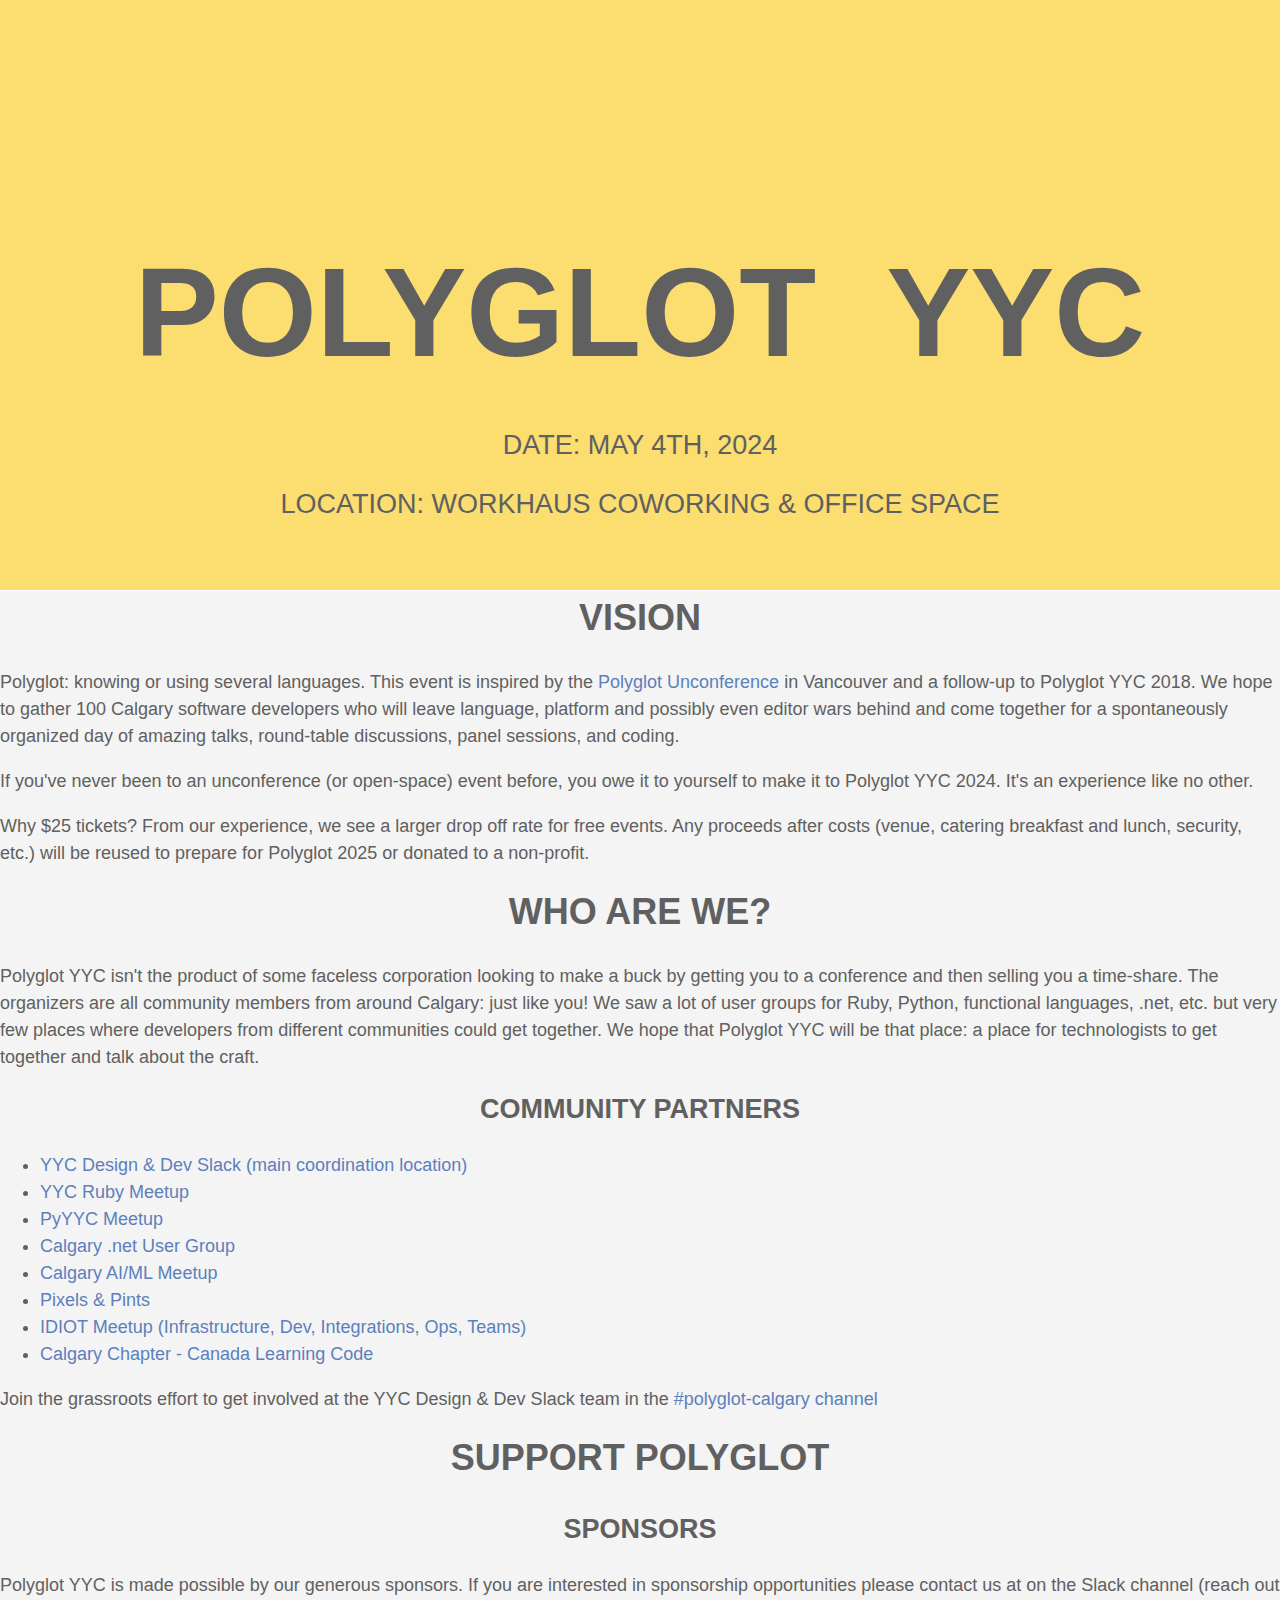
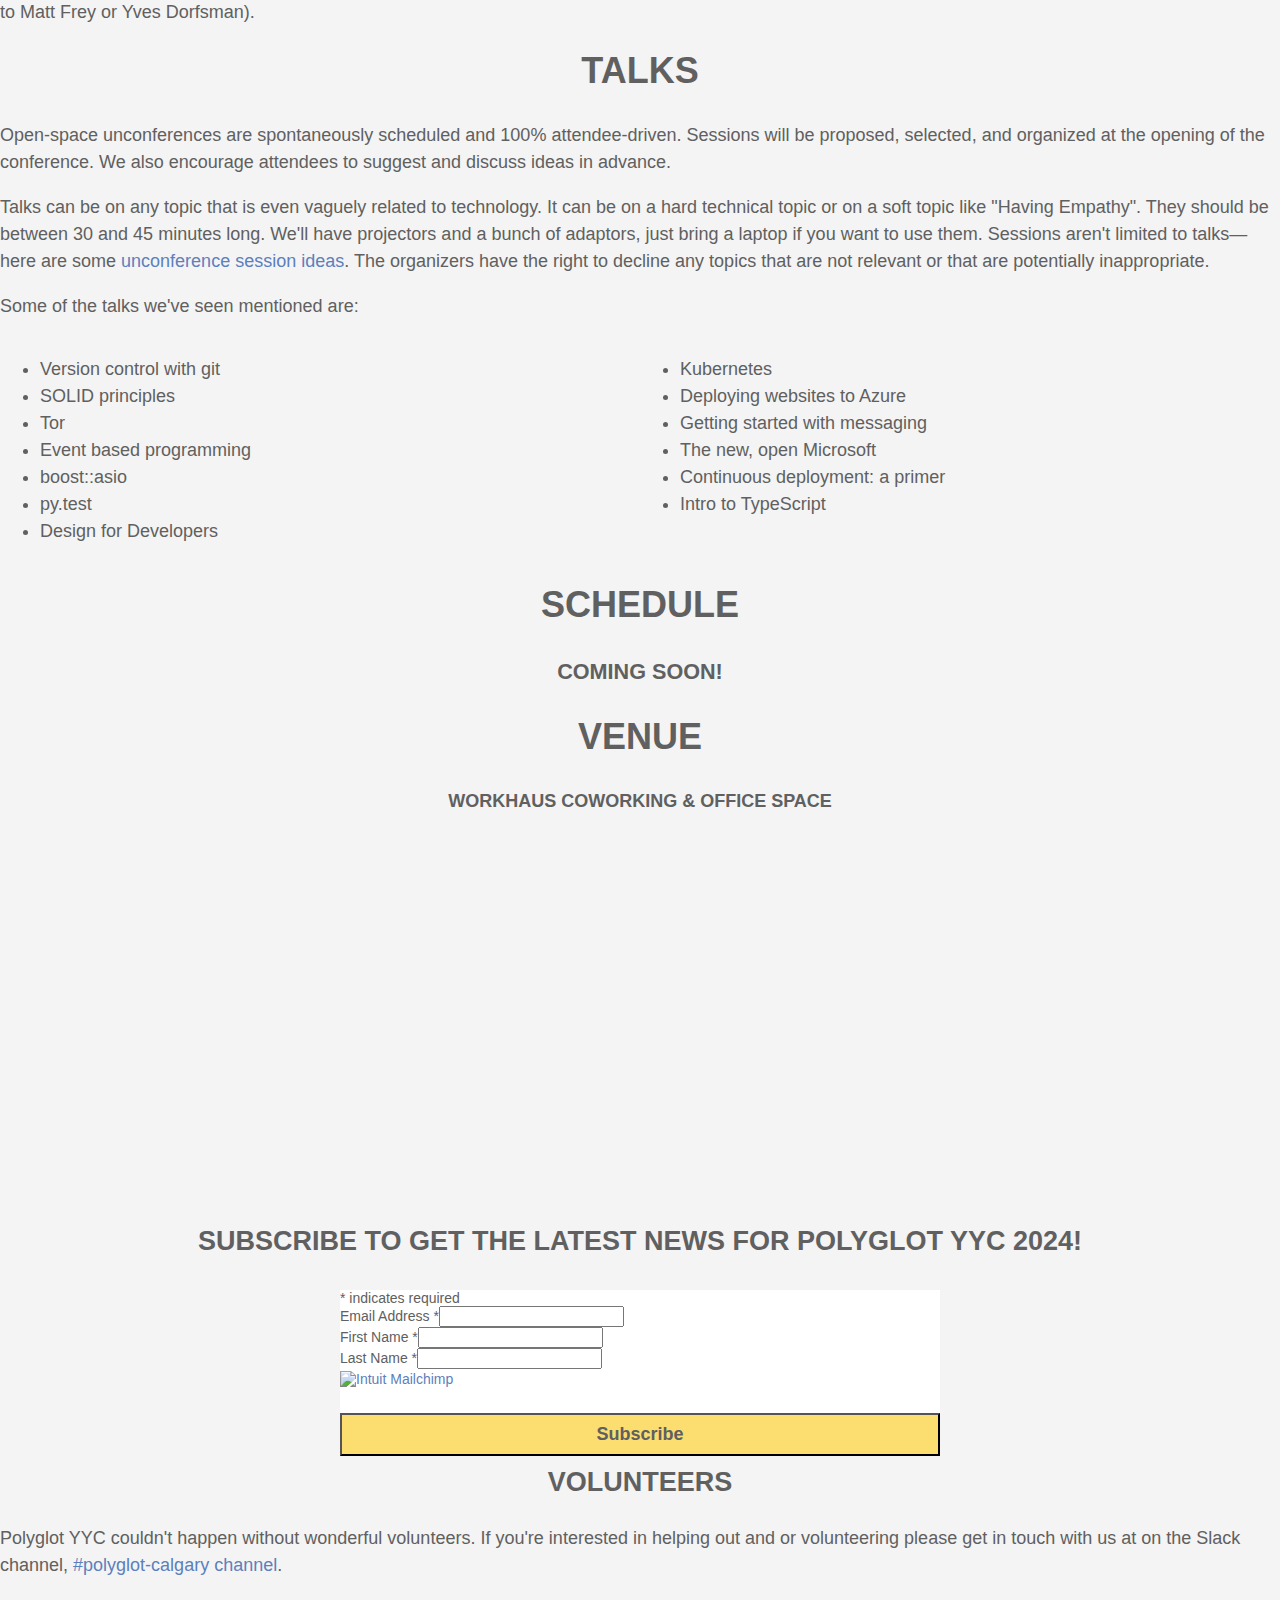
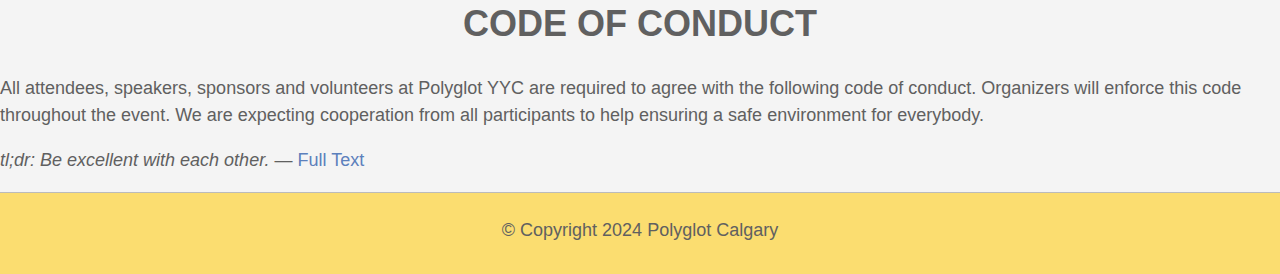
==== index.html @ 3625c944 "Update ticket price" ====
<!doctype html>
<html lang="en" ng-app="Polyglot">
  <head>
    <meta charset="UTF-8" />
    <meta name="viewport" content="width=1000" />
    <title>POLYGLOT YYC 2024</title>

    <script src="//use.typekit.net/xbk7uap.js"></script>
    <script>
      try {
        Typekit.load();
      } catch (e) {}
    </script>
    <link rel="stylesheet" href="/assets/css/main.css" type="text/css" />
    <link
      rel="stylesheet"
      href="//api.mapbox.com/mapbox-gl-js/v0.44.1/mapbox-gl.css"
    />
    <link
      href="//cdn-images.mailchimp.com/embedcode/classic-061523.css"
      rel="stylesheet"
      type="text/css"
    />
    <style type="text/css">
      #mc_embed_shell {
        width: 100%;
        display: flex;
        padding: 1rem 0;
        justify-content: center;
      }

      #mc_embed_signup {
        background: #fff;
        clear: left;
        font:
          14px Helvetica,
          Arial,
          sans-serif;
        width: 600px;
      }

      #mc_embed_signup .foot {
        grid-template-columns: 1fr 3fr !important;
      }

      #mc-embedded-subscribe {
        color: #606060 !important;
        background-color: #fbdd70 !important;
        font-weight: bold !important;
        font-size: 3rem !important;
        width: 100% !important;
        height: auto !important;
        padding: 1.5rem 0 !important;
      }
      #mc-embedded-subscribe:hover {
        background-color: #caab3c !important;
      }
      /* Add your own Mailchimp form style overrides in your site stylesheet or in this style block.
         We recommend moving this block and the preceding CSS link to the HEAD of your HTML file. */
    </style>
  </head>
  <body>
    <header>
      <div class="mountains"></div>
      <pg-wheat></pg-wheat>
      <h1>Polyglot &nbsp;YYC</h1>
      <h2>Date: May 4th, 2024</h2>
      <h2>Location: Workhaus Coworking & Office Space</h2>
      <!-- <pg-tickets></pg-tickets> -->
    </header>

    <pg-section>
      <h1>Vision</h1>
      <p>
        Polyglot: knowing or using several languages. This event is inspired by
        the
        <a href="https://www.polyglotconf.com/" target="_blank"
          >Polyglot Unconference</a
        >
        in Vancouver and a follow-up to Polyglot YYC 2018. We hope to gather 100
        Calgary software developers who will leave language, platform and
        possibly even editor wars behind and come together for a spontaneously
        organized day of amazing talks, round-table discussions, panel sessions,
        and coding.
      </p>

      <p>
        If you've never been to an unconference (or open-space) event before,
        you owe it to yourself to make it to Polyglot YYC 2024. It's an
        experience like no other.
      </p>

      <p>
        Why $25 tickets? From our experience, we see a larger drop off rate for
        free events. Any proceeds after costs (venue, catering breakfast and
        lunch, security, etc.) will be reused to prepare for Polyglot 2025 or
        donated to a non-profit.
      </p>
    </pg-section>

    <pg-section>
      <h1>Who are we?</h1>
      <p>
        Polyglot YYC isn't the product of some faceless corporation looking to
        make a buck by getting you to a conference and then selling you a
        time-share. The organizers are all community members from around
        Calgary: just like you! We saw a lot of user groups for Ruby, Python,
        functional languages, .net, etc. but very few places where developers
        from different communities could get together. We hope that Polyglot YYC
        will be that place: a place for technologists to get together and talk
        about the craft.
      </p>

      <h2>Community Partners</h2>
      <ul>
        <li>
          <a
            href="https://communityinviter.com/apps/yycdesign/yyc-design-and-development"
            target="_blank"
            >YYC Design &amp; Dev Slack (main coordination location)</a
          >
        </li>
        <li>
          <a href="https://www.meetup.com/YYC-Rb/" target="_blank"
            >YYC Ruby Meetup</a
          >
        </li>
        <li>
          <a href="https://www.meetup.com/py-yyc/" target="_blank"
            >PyYYC Meetup</a
          >
        </li>
        <li>
          <a
            href="https://www.meetup.com/Calgary-net-User-Group"
            target="_blank"
            >Calgary .net User Group</a
          >
        </li>
        <li>
          <a
            href="https://www.meetup.com/meetup-group-wmHrkGoA/"
            target="_blank"
            >Calgary AI/ML Meetup</a
          >
        </li>
        <li>
          <a href="https://www.meetup.com/pxandpints/" target="_blank"
            >Pixels &amp; Pints</a
          >
        </li>
        <li>
          <a
            href="https://www.meetup.com/IDIOT-Meetup-Infrastructure-Dev-Integrations-Ops-Teams/"
            target="_blank"
            >IDIOT Meetup (Infrastructure, Dev, Integrations, Ops, Teams)</a
          >
        </li>
        <li>
          <a
            href="https://www.canadalearningcode.ca/chapters/calgary/"
            target="_blank"
            >Calgary Chapter - Canada Learning Code</a
          >
        </li>
      </ul>

      <p>
        Join the grassroots effort to get involved at the YYC Design &amp; Dev
        Slack team in the
        <a
          href="https://communityinviter.com/apps/yycdesign/yyc-design-and-development"
          target="_blank"
          >#polyglot-calgary channel</a
        >
      </p>
    </pg-section>

    <pg-section id="support">
      <h1>Support Polyglot</h1>
      <h2>Sponsors</h2>
      <p>
        Polyglot YYC is made possible by our generous sponsors. If you are
        interested in sponsorship opportunities please contact us at on the
        Slack channel (reach out to Matt Frey or Yves Dorfsman).
      </p>
    </pg-section>

    <pg-section class="talks-section">
      <h1>Talks</h1>
      <p>
        Open-space unconferences are spontaneously scheduled and 100%
        attendee-driven. Sessions will be proposed, selected, and organized at
        the opening of the conference. We also encourage attendees to suggest
        and discuss ideas in advance.
      </p>

      <p>
        Talks can be on any topic that is even vaguely related to technology. It
        can be on a hard technical topic or on a soft topic like "Having
        Empathy". They should be between 30 and 45 minutes long. We'll have
        projectors and a bunch of adaptors, just bring a laptop if you want to
        use them. Sessions aren't limited to talks&mdash;here are some
        <a
          href="http://www.environmentalevaluators.net/ideas-for-designing-and-leading-sessions"
          target="_blank"
          >unconference session ideas</a
        >. The organizers have the right to decline any topics that are not
        relevant or that are potentially inappropriate.
      </p>

      <p>Some of the talks we've seen mentioned are:</p>
      <div class="topic-list">
        <div>
          <ul>
            <li>Version control with git</li>
            <li>SOLID principles</li>
            <li>Tor</li>
            <li>Event based programming</li>
            <li>boost::asio</li>
            <li>py.test</li>
            <li>Design for Developers</li>
          </ul>
        </div>
        <div>
          <ul>
            <li>Kubernetes</li>
            <li>Deploying websites to Azure</li>
            <li>Getting started with messaging</li>
            <li>The new, open Microsoft</li>
            <li>Continuous deployment: a primer</li>
            <li>Intro to TypeScript</li>
          </ul>
        </div>
      </div>
    </pg-section>
    <pg-section class="schedule-section">
      <h1>Schedule</h1>

      <h3>Coming Soon!</h3>
    </pg-section>

    <pg-section class="location-section">
      <h1>Venue</h1>
      <h4>Workhaus Coworking & Office Space</h4>
    </pg-section>

    <div
      id="map"
      style="display: block; position: relative; height: 400px"
    ></div>

    <pg-section>
      <h2 id="newsletter-subscribe" style="width: 100%">
        Subscribe to get the latest news for Polyglot YYC 2024!
      </h2>
      <div id="mc_embed_shell">
        <div id="mc_embed_signup">
          <form
            action="https://polyglotyyc.us21.list-manage.com/subscribe/post?u=162cf2166a8054e3c7e55e82e&amp;id=e5e01498da&amp;f_id=00a3e7e6f0"
            method="post"
            id="mc-embedded-subscribe-form"
            name="mc-embedded-subscribe-form"
            class="validate"
            target="_blank"
          >
            <div id="mc_embed_signup_scroll">
              <div class="indicates-required">
                <span class="asterisk">*</span> indicates required
              </div>
              <div class="mc-field-group">
                <label for="mce-EMAIL"
                  >Email Address <span class="asterisk">*</span></label
                ><input
                  type="email"
                  name="EMAIL"
                  class="required email"
                  id="mce-EMAIL"
                  required=""
                  value=""
                />
              </div>
              <div class="mc-field-group">
                <label for="mce-FNAME"
                  >First Name <span class="asterisk">*</span></label
                ><input
                  type="text"
                  name="FNAME"
                  class="required text"
                  id="mce-FNAME"
                  value=""
                  required=""
                />
              </div>
              <div class="mc-field-group">
                <label for="mce-LNAME"
                  >Last Name <span class="asterisk">*</span></label
                ><input
                  type="text"
                  name="LNAME"
                  class="required text"
                  id="mce-LNAME"
                  value=""
                  required=""
                />
              </div>
              <div id="mce-responses" class="clear foot">
                <div
                  class="response"
                  id="mce-error-response"
                  style="display: none"
                ></div>
                <div
                  class="response"
                  id="mce-success-response"
                  style="display: none"
                ></div>
              </div>
              <div aria-hidden="true" style="position: absolute; left: -5000px">
                /* real people should not fill this in and expect good things -
                do not remove this or risk form bot signups */
                <input
                  type="text"
                  name="b_162cf2166a8054e3c7e55e82e_e5e01498da"
                  tabindex="-1"
                  value=""
                />
              </div>
              <div class="optionalParent">
                <div class="clear foot">
                  <p style="margin: 0px auto">
                    <a
                      href="http://eepurl.com/iDTJB-"
                      title="Mailchimp - email marketing made easy and fun"
                      ><span
                        style="
                          display: inline-block;
                          background-color: transparent;
                          border-radius: 4px;
                        "
                        ><img
                          class="refferal_badge"
                          src="https://digitalasset.intuit.com/render/content/dam/intuit/mc-fe/en_us/images/intuit-mc-rewards-text-dark.svg"
                          alt="Intuit Mailchimp"
                          style="
                            width: 220px;
                            height: 40px;
                            display: flex;
                            padding: 2px 0px;
                            justify-content: center;
                            align-items: center;
                          " /></span
                    ></a>
                  </p>
                  <input
                    type="submit"
                    name="subscribe"
                    id="mc-embedded-subscribe"
                    class="button"
                    value="Subscribe"
                  />
                </div>
              </div>
            </div>
          </form>
        </div>
      </div>
    </pg-section>

    <pg-section>
      <h2>Volunteers</h2>
      <p>
        Polyglot YYC couldn't happen without wonderful volunteers. If you're
        interested in helping out and or volunteering please get in touch with
        us at on the Slack channel,
        <a
          href="https://communityinviter.com/apps/yycdesign/yyc-design-and-development"
          target="_blank"
          >#polyglot-calgary channel</a
        >.
      </p>
    </pg-section>

    <pg-section>
      <h1>Code of Conduct</h1>
      <p>
        All attendees, speakers, sponsors and volunteers at Polyglot YYC are
        required to agree with the following code of conduct. Organizers will
        enforce this code throughout the event. We are expecting cooperation
        from all participants to help ensuring a safe environment for everybody.
      </p>
      <p>
        <i>tl;dr: Be excellent with each other.</i> &mdash;
        <a href="http://confcodeofconduct.com" target="_blank">Full Text</a>
      </p>
    </pg-section>

    <footer>&copy; Copyright 2024 Polyglot Calgary</footer>

    <script src="//ajax.googleapis.com/ajax/libs/jquery/1.8.3/jquery.min.js"></script>
    <script src="//api.mapbox.com/mapbox-gl-js/v0.44.1/mapbox-gl.js"></script>
    <script src="/assets/js/vendor.js"></script>
    <script src="/assets/js/main.js"></script>

    <script>
      mapboxgl.accessToken =
        "pk.eyJ1IjoidGltdXJ1c2tpIiwiYSI6ImNqZjY2MnFjeTAwZWs0MG1xd3lmNmZhOW4ifQ.egns5b4wOz3ZF90gjJ--3A";
      var map = new mapboxgl.Map({
        container: "map",
        scrollZoom: false,
        style: "mapbox://styles/mapbox/dark-v9",
        center: [-114.0737375, 51.0475051],
        zoom: 15,
      });
      var marker = new mapboxgl.Marker()
        .setLngLat([-114.0737375, 51.0475051])
        .addTo(map);
    </script>

    <script>
      (function (i, s, o, g, r, a, m) {
        i["GoogleAnalyticsObject"] = r;
        (i[r] =
          i[r] ||
          function () {
            (i[r].q = i[r].q || []).push(arguments);
          }),
          (i[r].l = 1 * new Date());
        (a = s.createElement(o)), (m = s.getElementsByTagName(o)[0]);
        a.async = 1;
        a.src = g;
        m.parentNode.insertBefore(a, m);
      })(
        window,
        document,
        "script",
        "//www.google-analytics.com/analytics.js",
        "ga",
      );

      ga("create", "UA-3057196-9", "auto");
      ga("send", "pageview");
    </script>

    <script
      type="text/javascript"
      src="//s3.amazonaws.com/downloads.mailchimp.com/js/mc-validate.js"
    ></script>
    <script type="text/javascript">
      (function ($) {
        window.fnames = new Array();
        window.ftypes = new Array();
        fnames[0] = "EMAIL";
        ftypes[0] = "email";
        fnames[1] = "FNAME";
        ftypes[1] = "text";
        fnames[2] = "LNAME";
        ftypes[2] = "text";
        fnames[3] = "ADDRESS";
        ftypes[3] = "address";
        fnames[4] = "PHONE";
        ftypes[4] = "phone";
        fnames[5] = "BIRTHDAY";
        ftypes[5] = "birthday";
      })(jQuery);
      var $mcj = jQuery.noConflict(true);
    </script>
  </body>
</html>
---- assets/css/main.css ----
/* /////////////////////////////////////////////////////

See WINTR Stylus Boilerplate Repo

https://github.com/WINTR/stylus-boilerplate

///////////////////////////////////////////////////// */
html {
  font-size: 6px;
}
body {
  margin: 0px;
  color: #606060;
  font-size: 18px;
  font-family: "sofia-pro", sans-serif;
  font-weight: 200;
  background-color: #f4f4f4;
  line-height: 1.5;
}
h1,
h2,
h3,
h4,
h5,
p {
  margin-top: 0px;
}
h1,
h2,
h3,
h4,
h5 {
  font-size: 2em;
  text-align: center;
  text-transform: uppercase;
}
h2 {
  font-size: 1.5em;
}
h3 {
  font-size: 1.2em;
}
h4 {
  font-size: 1em;
}
h5 {
  font-weight: normal;
  font-size: 1em;
}
.center {
  text-align: center;
}
a {
  color: #5c80bc;
  font-weight: 400;
  text-decoration: none;
}
a:hover {
  text-decoration: underline;
}
a.button {
  display: inline-block;
  padding: 1rem 4rem;
  color: #ffffff;
  text-decoration: none;
  font-weight: 500;
  text-transform: uppercase;
  border: solid 2px #606060;
  border-radius: 5px;
  background-color: #606060;
}
a.button:hover {
  background-color: rgba(0, 0, 0, 0.2);
  color: #ffffff;
  border-color: #606060;
}
header {
  text-align: center;
  border-bottom: solid 1px #fff;
  background-color: #fbdd70;
  position: relative;
  padding: 8rem;
}
header h1,
header h2 {
  position: relative;
  margin: 0px;
}
header h1 {
  padding-top: 170px;
  margin-bottom: 3rem;
  font-size: 7em;
  font-weight: 700;
}
header h2 {
  margin-bottom: 3rem;
  font-size: 1.5em;
  font-weight: 300;
}

header .pg-wheat {
  position: absolute;
  bottom: 0px;
  left: 0px;
  right: 0px;
  height: 120px;
  overflow: hidden;
  opacity: 0.95;
}
header .pg-wheat .stock {
  display: inline-block;
  position: relative;
  top: 60px;
  width: 35px;
  height: 168px;
  background-image: url("/images/wheat.png");
  -webkit-background-size: contain;
  background-size: contain;
  background-repeat: no-repeat;
  background-position: center center;
}
header .mountains {
  position: absolute;
  top: 0px;
  bottom: 100px;
  left: 0px;
  right: 0px;
  background-image: url("/images/mountains.png");
  -webkit-background-size: contain;
  background-size: contain;
  background-repeat: no-repeat;
  background-position: center center;
  opacity: 0.7;
}

.text-center {
  position: relative;
  z-index: 10;
  margin: 8rem;
}

.disabled-link {
  pointer-events: none;
  cursor: not-allowed;
}

section {
  padding: 10rem 8rem;
  text-align: justify;
  background-color: #f4f4f4;
}
section.yellow {
  background-color: #fbdd70;
  background-image: -webkit-gradient(
    linear,
    left top,
    left bottom,
    from(rgba(0, 0, 0, 0.1)),
    color-stop(rgba(255, 255, 255, 0.05)),
    color-stop(rgba(255, 255, 255, 0.1)),
    to(rgba(0, 0, 0, 0.05))
  );
  background-image: -webkit-linear-gradient(
    rgba(0, 0, 0, 0.1),
    rgba(255, 255, 255, 0.05),
    rgba(255, 255, 255, 0.1),
    rgba(0, 0, 0, 0.05)
  );
  background-image: linear-gradient(
    rgba(0, 0, 0, 0.1),
    rgba(255, 255, 255, 0.05),
    rgba(255, 255, 255, 0.1),
    rgba(0, 0, 0, 0.05)
  );
}
section .content {
  max-width: 960px;
  margin-left: auto;
  margin-right: auto;
}
.location-section h4,
.location-section h5 {
  margin-bottom: 1rem;
}
.map {
  display: block;
  position: relative;
  height: 400px;
  background-image: url("/images/map.jpg");
  -webkit-background-size: 3008px;
  background-size: 3008px;
  background-repeat: no-repeat;
  background-position: center center;
}

.talks-section .topic-list {
  display: block;
  min-height: 240px;
}
.talks-section .topic-list div:first-child {
  float: left;
  width: 50%;
  min-height: 200px;
}
.talks-section .topic-list div:last-child {
  float: right;
  width: 50%;
  min-height: 200px;
}

.schedule-section table {
  width: 100%;
}

.schedule-section table tr td:first-child {
  width: 20%;
  border-bottom: 1px dashed;
  text-align: center;
}
.schedule-section table tr td:last-child {
  width: 80%;
  border-bottom: 1px dashed;
}

.sponsors {
  text-align: center;
  font-size: 0;
  background-color: #fff;
}

.sponsors a {
  display: inline-block;
  background-repeat: no-repeat;
  background-position: center center;
  -webkit-background-size: contain;
  background-size: contain;
}
.sponsors .gigabyte,
.sponsors .megabyte,
.sponsors .kilobyte,
.sponsors .byte {
  position: relative;
  border-top: solid 1rem transparent;
}
.sponsors .gigabyte:before,
.sponsors .megabyte:before,
.sponsors .kilobyte:before,
.sponsors .byte:before {
  content: "";
  display: block;
  top: -1rem;
  left: 0px;
  right: 0px;
  height: 1rem;
  border-radius: 0.5rem;
  background-color: #f4f4f4;
}
.sponsors .gigabyte:first-child:before,
.sponsors .megabyte:first-child:before,
.sponsors .kilobyte:first-child:before,
.sponsors .byte:first-child:before {
  display: none;
}
.sponsors .gigabyte:empty,
.sponsors .megabyte:empty,
.sponsors .kilobyte:empty,
.sponsors .byte:empty {
  display: none;
}
.sponsors .gigabyte a {
  width: -webkit-calc(30% - 4rem);
  width: calc(30% - 4rem);
  height: 150px;
  margin: 2rem 4rem;
}
.sponsors .megabyte a {
  width: 21%;
  height: 128px;
  margin: 2rem 4rem;
}
.sponsors .kilobyte a {
  width: 16%;
  height: 100px;
  margin: 2rem 4rem;
}
.sponsors .byte a {
  width: 13%;
  height: 92px;
  margin: 1rem;
}
footer {
  padding-top: 4rem;
  padding-bottom: 5rem;
  text-align: center;
  border-top: solid 1px #bbb;
  background-color: #fbdd70;
  background-image: url("/images/grain.png");
  -webkit-background-size: 128px;
  background-size: 128px;
  background-repeat: repeat;
  background-position: center center;
  background-blend-mode: multiply;
}
footer a.twitter {
  display: inline-block;
  height: 32px;
  width: 32px;
  color: transparent;
  background-image: url("/images/twitter.png");
  background-repeat: no-repeat;
  background-position: center center;
  -webkit-background-size: contain;
  background-size: contain;
}
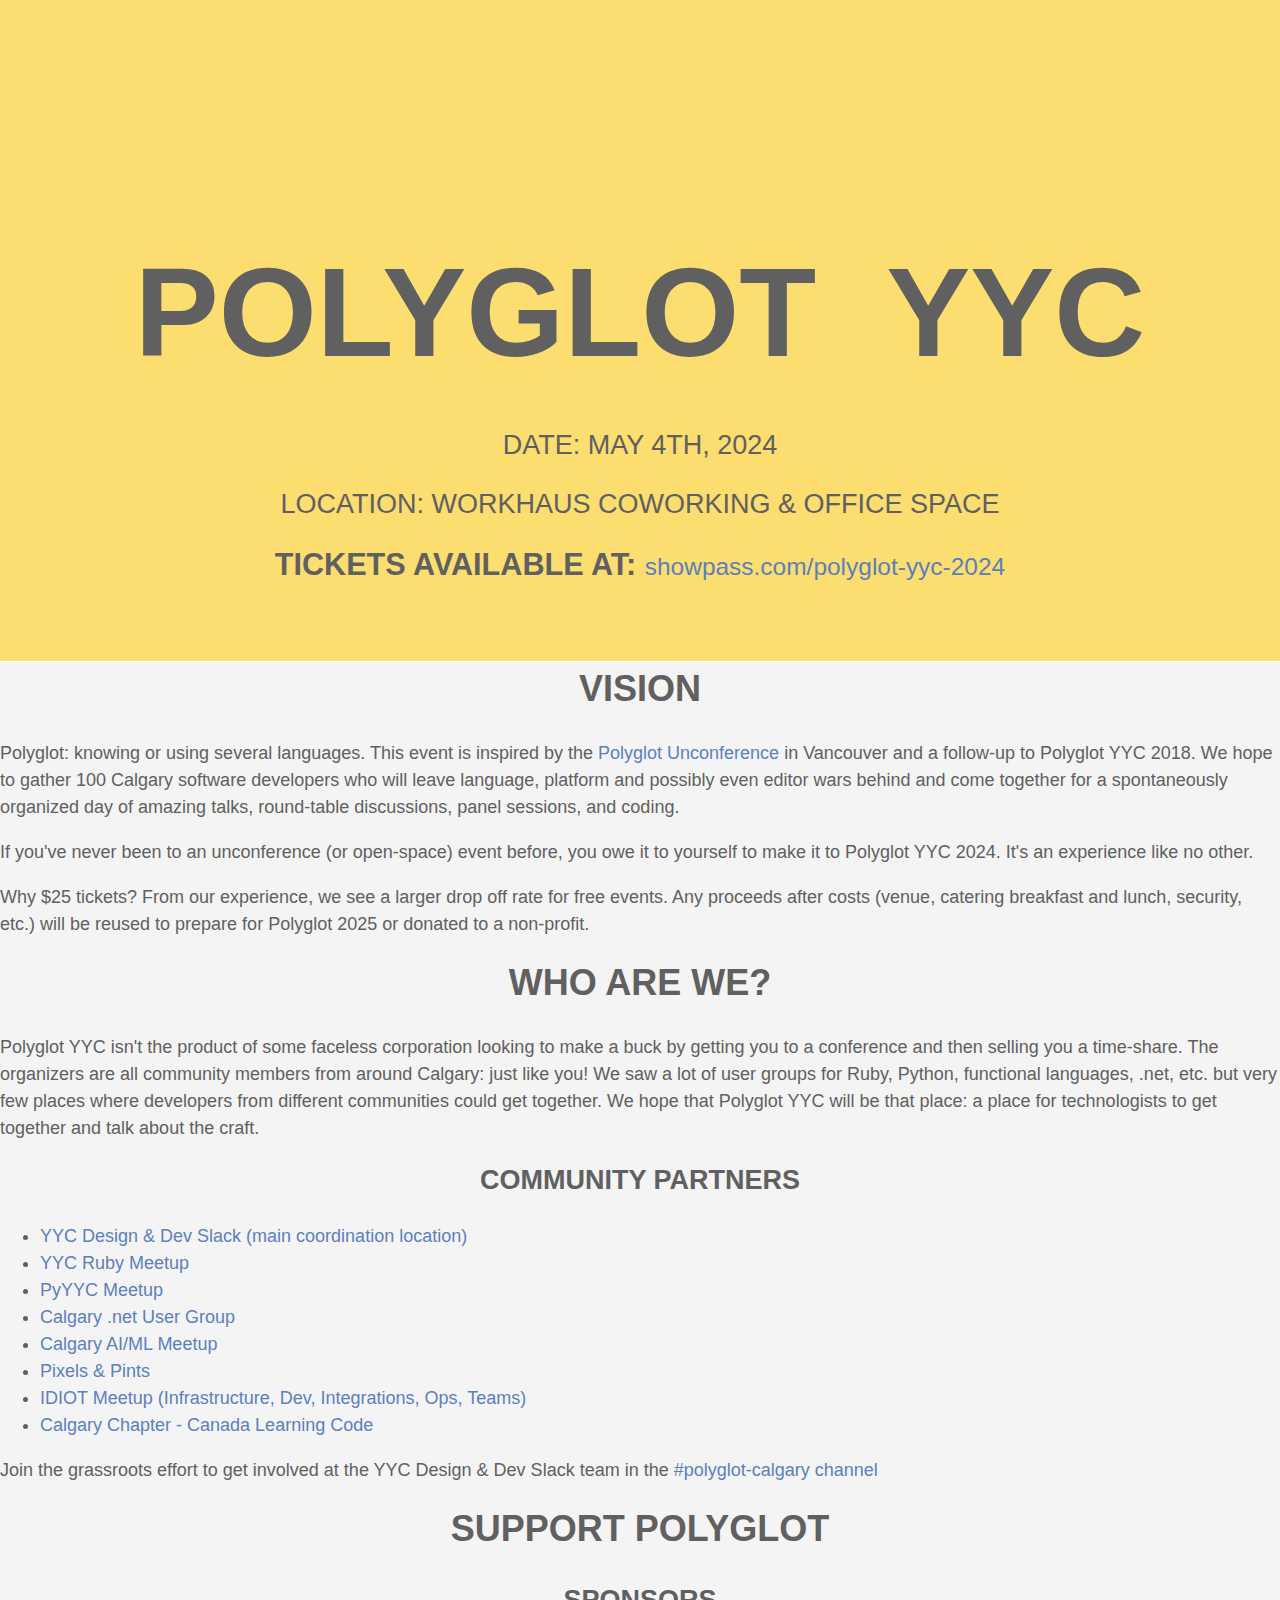
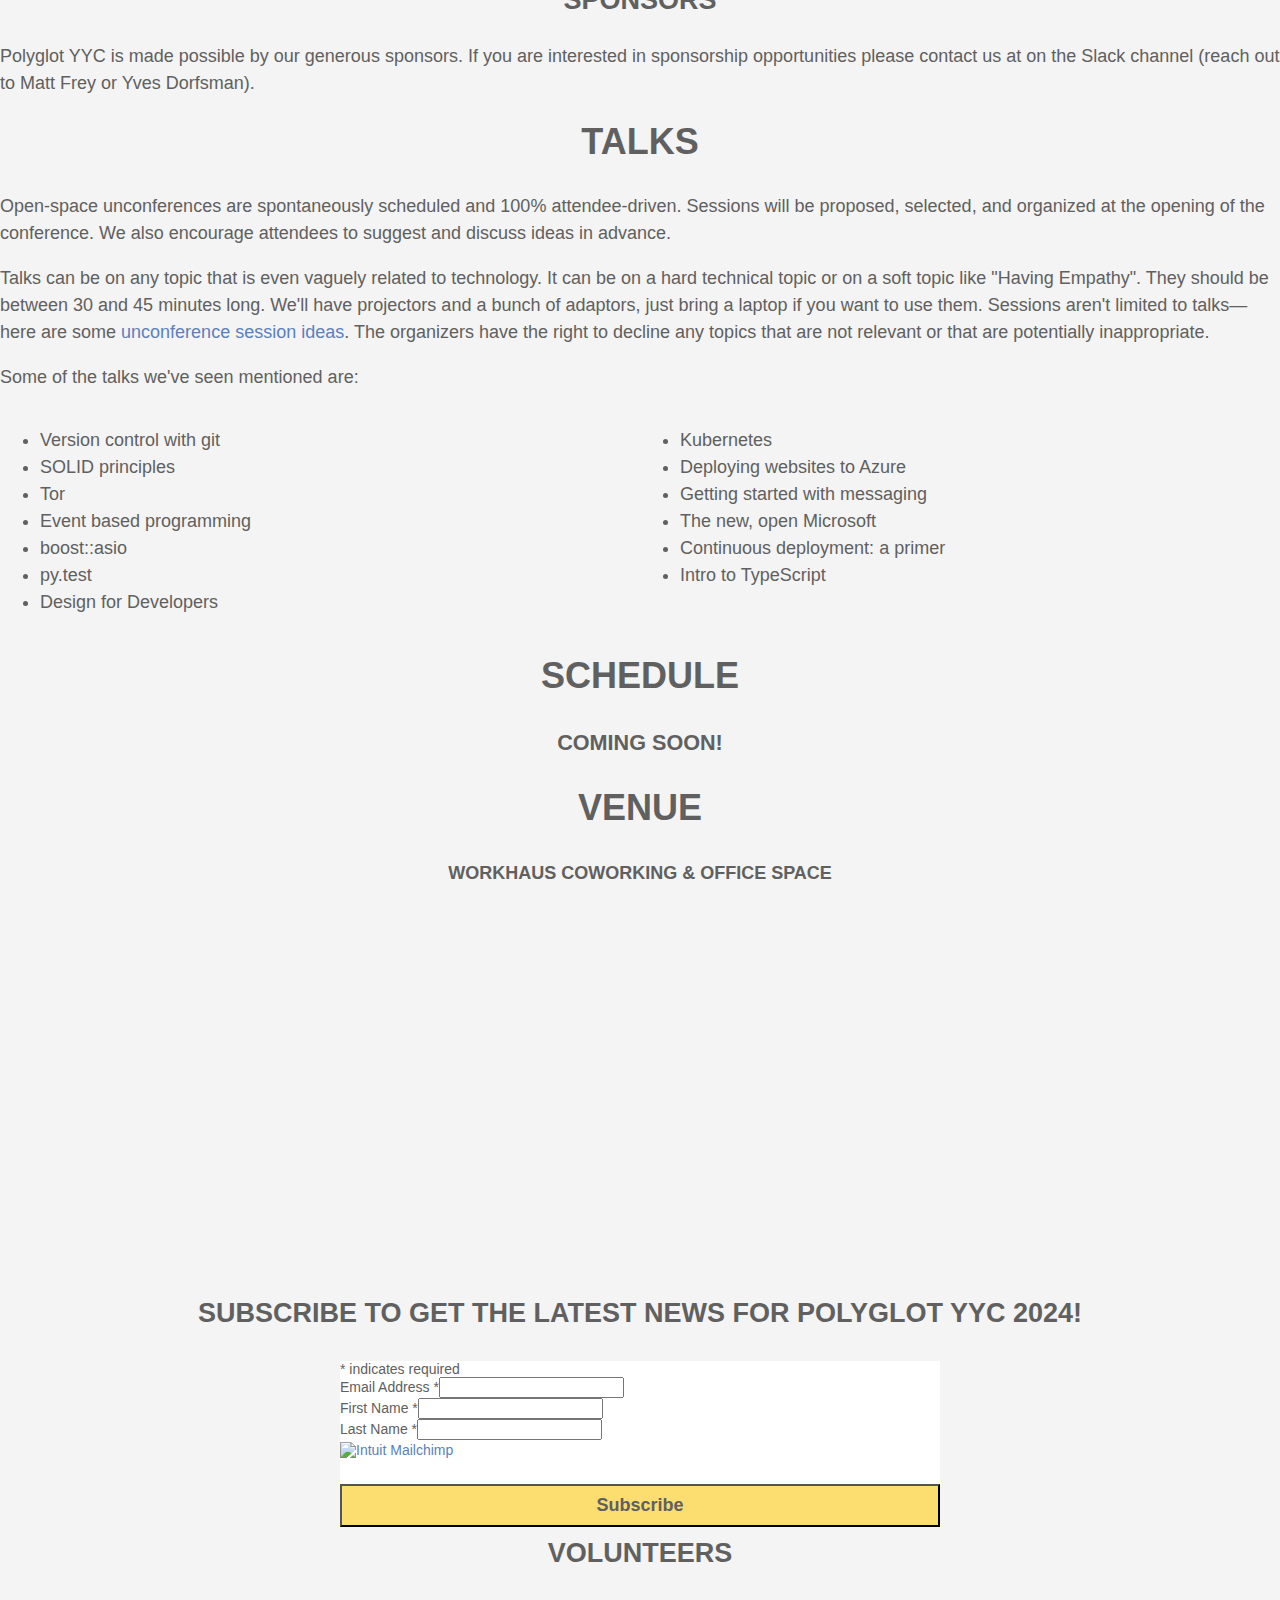
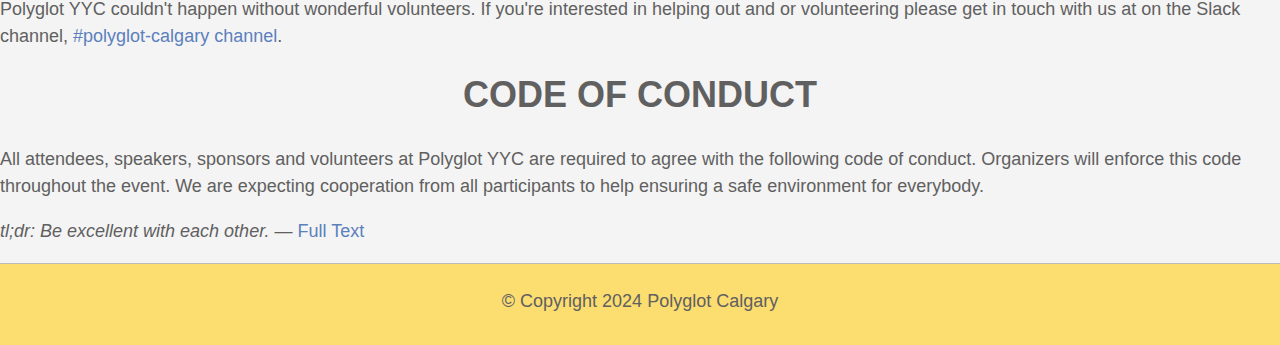
==== commit d9736ebc: "Add link to showpass for 2024" ====
--- a/index.html
+++ b/index.html
@@ -66,6 +66,7 @@
       <h1>Polyglot &nbsp;YYC</h1>
       <h2>Date: May 4th, 2024</h2>
       <h2>Location: Workhaus Coworking & Office Space</h2>
+      <h2 class="showpass">Tickets available at: <a href="https://www.showpass.com/polyglot-yyc-2024/">showpass.com/polyglot-yyc-2024</a></h2>
       <!-- <pg-tickets></pg-tickets> -->
     </header>
 
--- a/assets/css/main.css
+++ b/assets/css/main.css
@@ -96,6 +96,15 @@
   margin-bottom: 3rem;
   font-size: 1.5em;
   font-weight: 300;
+}
+h2.showpass {
+  font-weight: 900;
+  font-size: 1.7em;
+  padding-bottom: 1.2rem;
+}
+h2.showpass a {
+  font-size: 0.8em;
+  text-transform: lowercase;
 }
 
 header .pg-wheat {
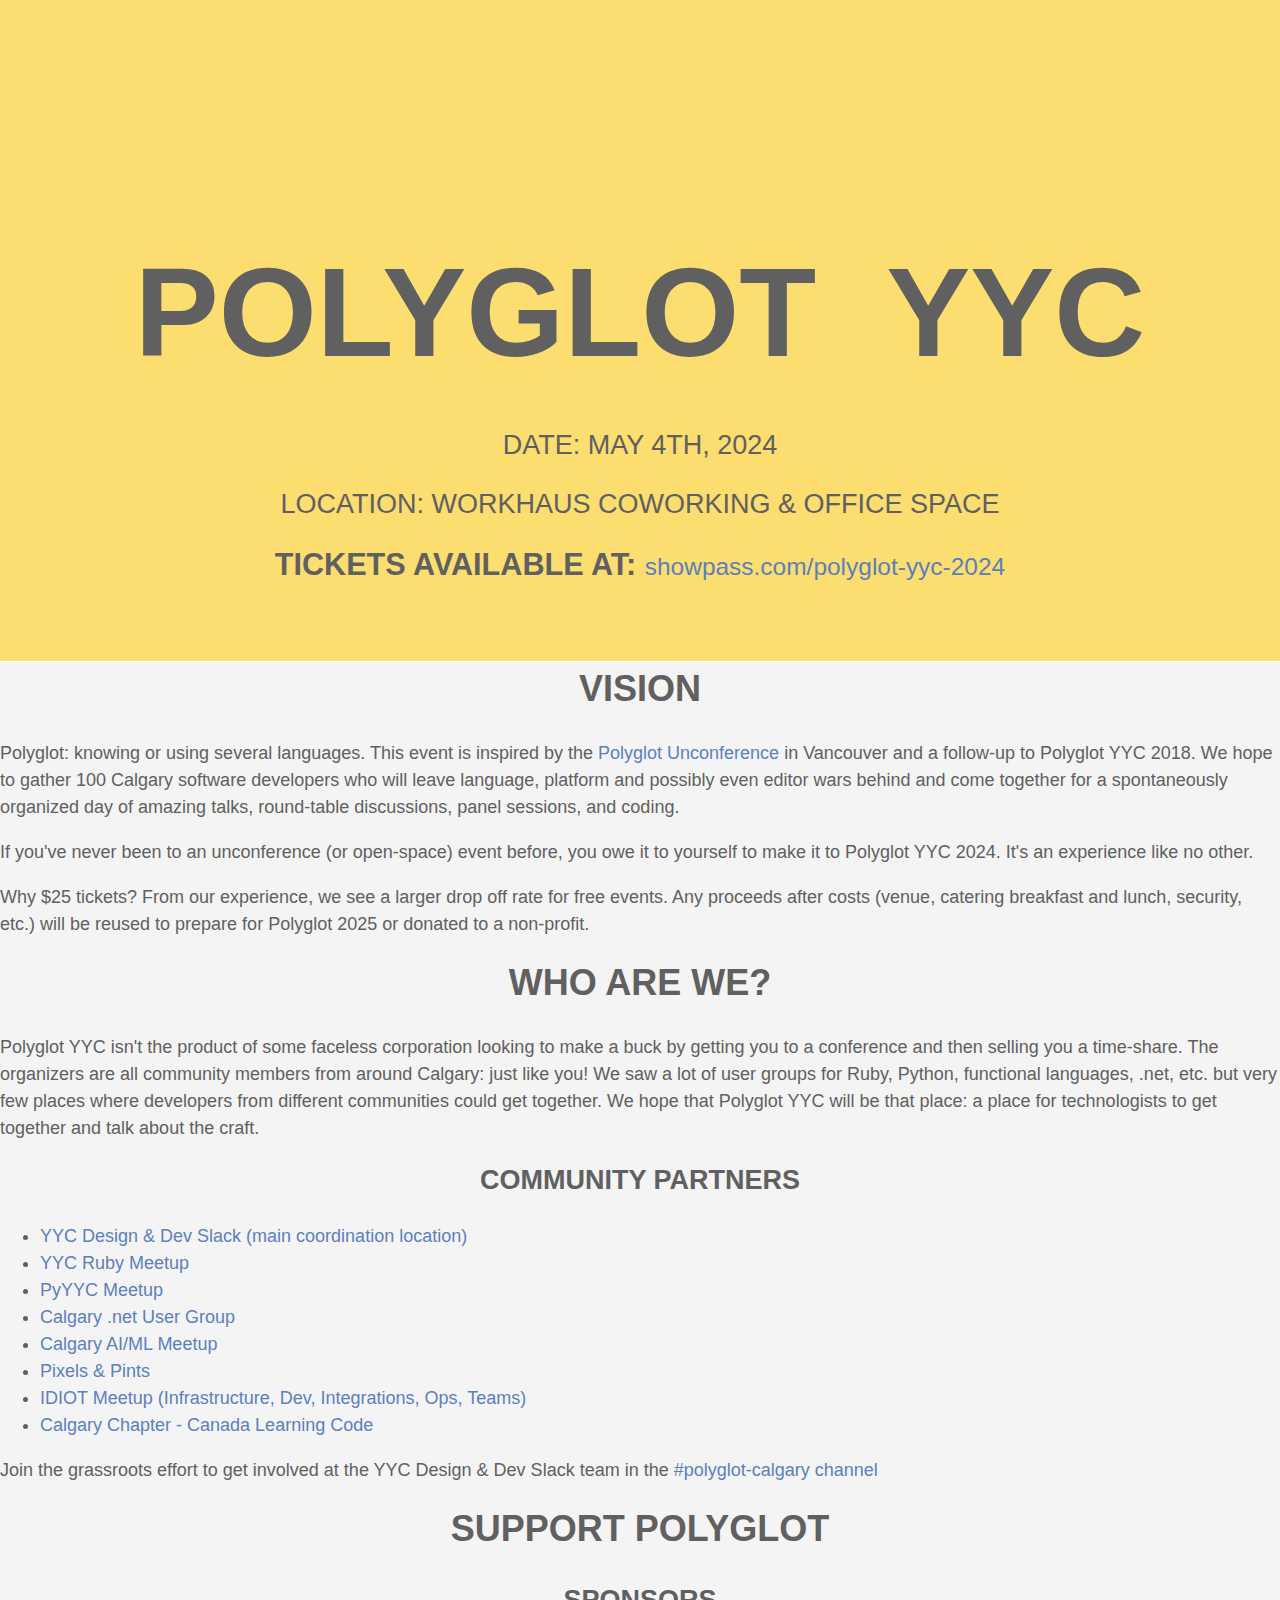
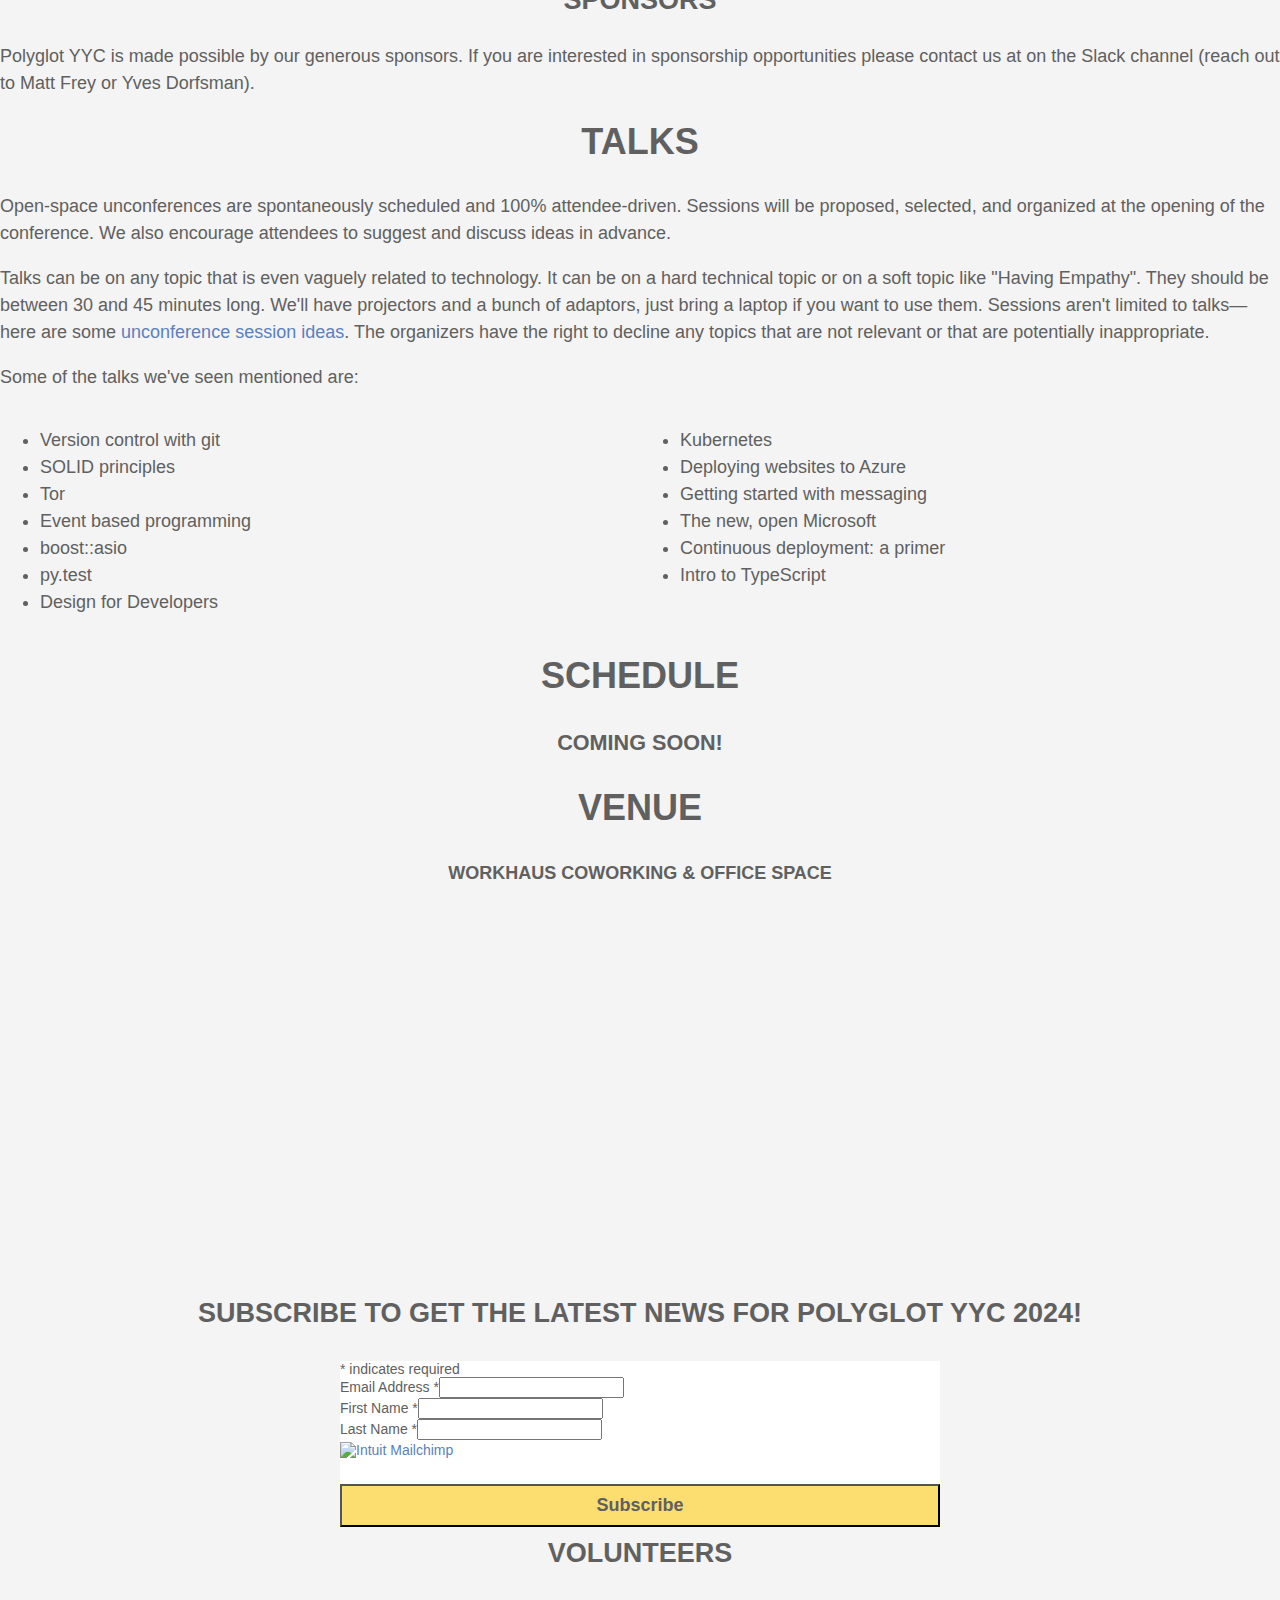
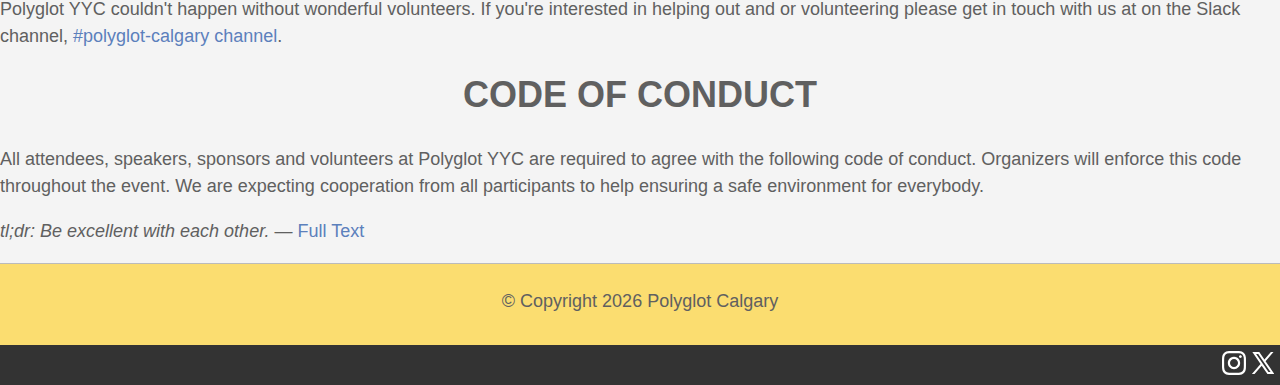
==== commit 38d36771: "add social media links" ====
--- a/index.html
+++ b/index.html
@@ -396,12 +396,47 @@
       </p>
     </pg-section>
 
-    <footer>&copy; Copyright 2024 Polyglot Calgary</footer>
+    <footer>
+      <p>&copy; Copyright <span id="website-date"></span> Polyglot Calgary</p>
+    </footer>
+
+
+    <div class="social-media" style="position:relative; z-index: 100;">
+      <div>
+        <a href="https://instagram.com/polyglotyyc" target="_blank" title="Follow us on Instagram!">
+          <svg 
+            class="instagram"
+            xmlns="http://www.w3.org/2000/svg" width="26" height="26" viewBox="0 0 26 26" fill="#fff">
+            <path 
+              d="M12 2.163c3.204 0 3.584.012 4.85.07 3.252.148 4.771 1.691 4.919 4.919.058 1.265.069 1.645.069 4.849 0 3.205-.012 3.584-.069 4.849-.149 3.225-1.664 4.771-4.919 4.919-1.266.058-1.644.07-4.85.07-3.204 0-3.584-.012-4.849-.07-3.26-.149-4.771-1.699-4.919-4.92-.058-1.265-.07-1.644-.07-4.849 0-3.204.013-3.583.07-4.849.149-3.227 1.664-4.771 4.919-4.919 1.266-.057 1.645-.069 4.849-.069zm0-2.163c-3.259 0-3.667.014-4.947.072-4.358.2-6.78 2.618-6.98 6.98-.059 1.281-.073 1.689-.073 4.948 0 3.259.014 3.668.072 4.948.2 4.358 2.618 6.78 6.98 6.98 1.281.058 1.689.072 4.948.072 3.259 0 3.668-.014 4.948-.072 4.354-.2 6.782-2.618 6.979-6.98.059-1.28.073-1.689.073-4.948 0-3.259-.014-3.667-.072-4.947-.196-4.354-2.617-6.78-6.979-6.98-1.281-.059-1.69-.073-4.949-.073zm0 5.838c-3.403 0-6.162 2.759-6.162 6.162s2.759 6.163 6.162 6.163 6.162-2.759 6.162-6.163c0-3.403-2.759-6.162-6.162-6.162zm0 10.162c-2.209 0-4-1.79-4-4 0-2.209 1.791-4 4-4s4 1.791 4 4c0 2.21-1.791 4-4 4zm6.406-11.845c-.796 0-1.441.645-1.441 1.44s.645 1.44 1.441 1.44c.795 0 1.439-.645 1.439-1.44s-.644-1.44-1.439-1.44z" />
+            </svg>
+        </a>
+      </div>
+      <div>
+        <a href="https://twitter.com/PolyglotYy24112" target="_blank" title="Follow us on X.com!">
+          <svg xmlns="http://www.w3.org/2000/svg" 
+            x="0px" 
+            y="0px" 
+            width="26" 
+            height="26" 
+            viewBox="0 0 26 26"
+            fill="#fff">
+            <path 
+              d="M26.37,26l-8.795-12.822l0.015,0.012L25.52,4h-2.65l-6.46,7.48L11.28,4H4.33l8.211,11.971L12.54,15.97L3.88,26h2.65 l7.182-8.322L19.42,26H26.37z M10.23,6l12.34,18h-2.1L8.12,6H10.23z" />
+          </svg>
+        </a>
+      </div>
+    </div>
+    
 
     <script src="//ajax.googleapis.com/ajax/libs/jquery/1.8.3/jquery.min.js"></script>
     <script src="//api.mapbox.com/mapbox-gl-js/v0.44.1/mapbox-gl.js"></script>
     <script src="/assets/js/vendor.js"></script>
     <script src="/assets/js/main.js"></script>
+
+    <script>
+      document.querySelector('#website-date').innerHTML = (new Date()).getFullYear();
+    </script>
 
     <script>
       mapboxgl.accessToken =
--- a/assets/css/main.css
+++ b/assets/css/main.css
@@ -297,9 +297,11 @@
   height: 92px;
   margin: 1rem;
 }
+
 footer {
+  display: block;
   padding-top: 4rem;
-  padding-bottom: 5rem;
+  padding-bottom: 2rem;
   text-align: center;
   border-top: solid 1px #bbb;
   background-color: #fbdd70;
@@ -310,14 +312,17 @@
   background-position: center center;
   background-blend-mode: multiply;
 }
-footer a.twitter {
-  display: inline-block;
-  height: 32px;
-  width: 32px;
-  color: transparent;
-  background-image: url("/images/twitter.png");
-  background-repeat: no-repeat;
-  background-position: center center;
-  -webkit-background-size: contain;
-  background-size: contain;
-}
+
+.social-media {
+  display: flex;
+  justify-content: flex-end;
+  align-items: center;
+  padding: 0.5rem 1rem;
+  background-color: #333;
+  color: #fff;
+}
+
+.social-media .instagram {
+  position: relative;
+  top: 3px;
+}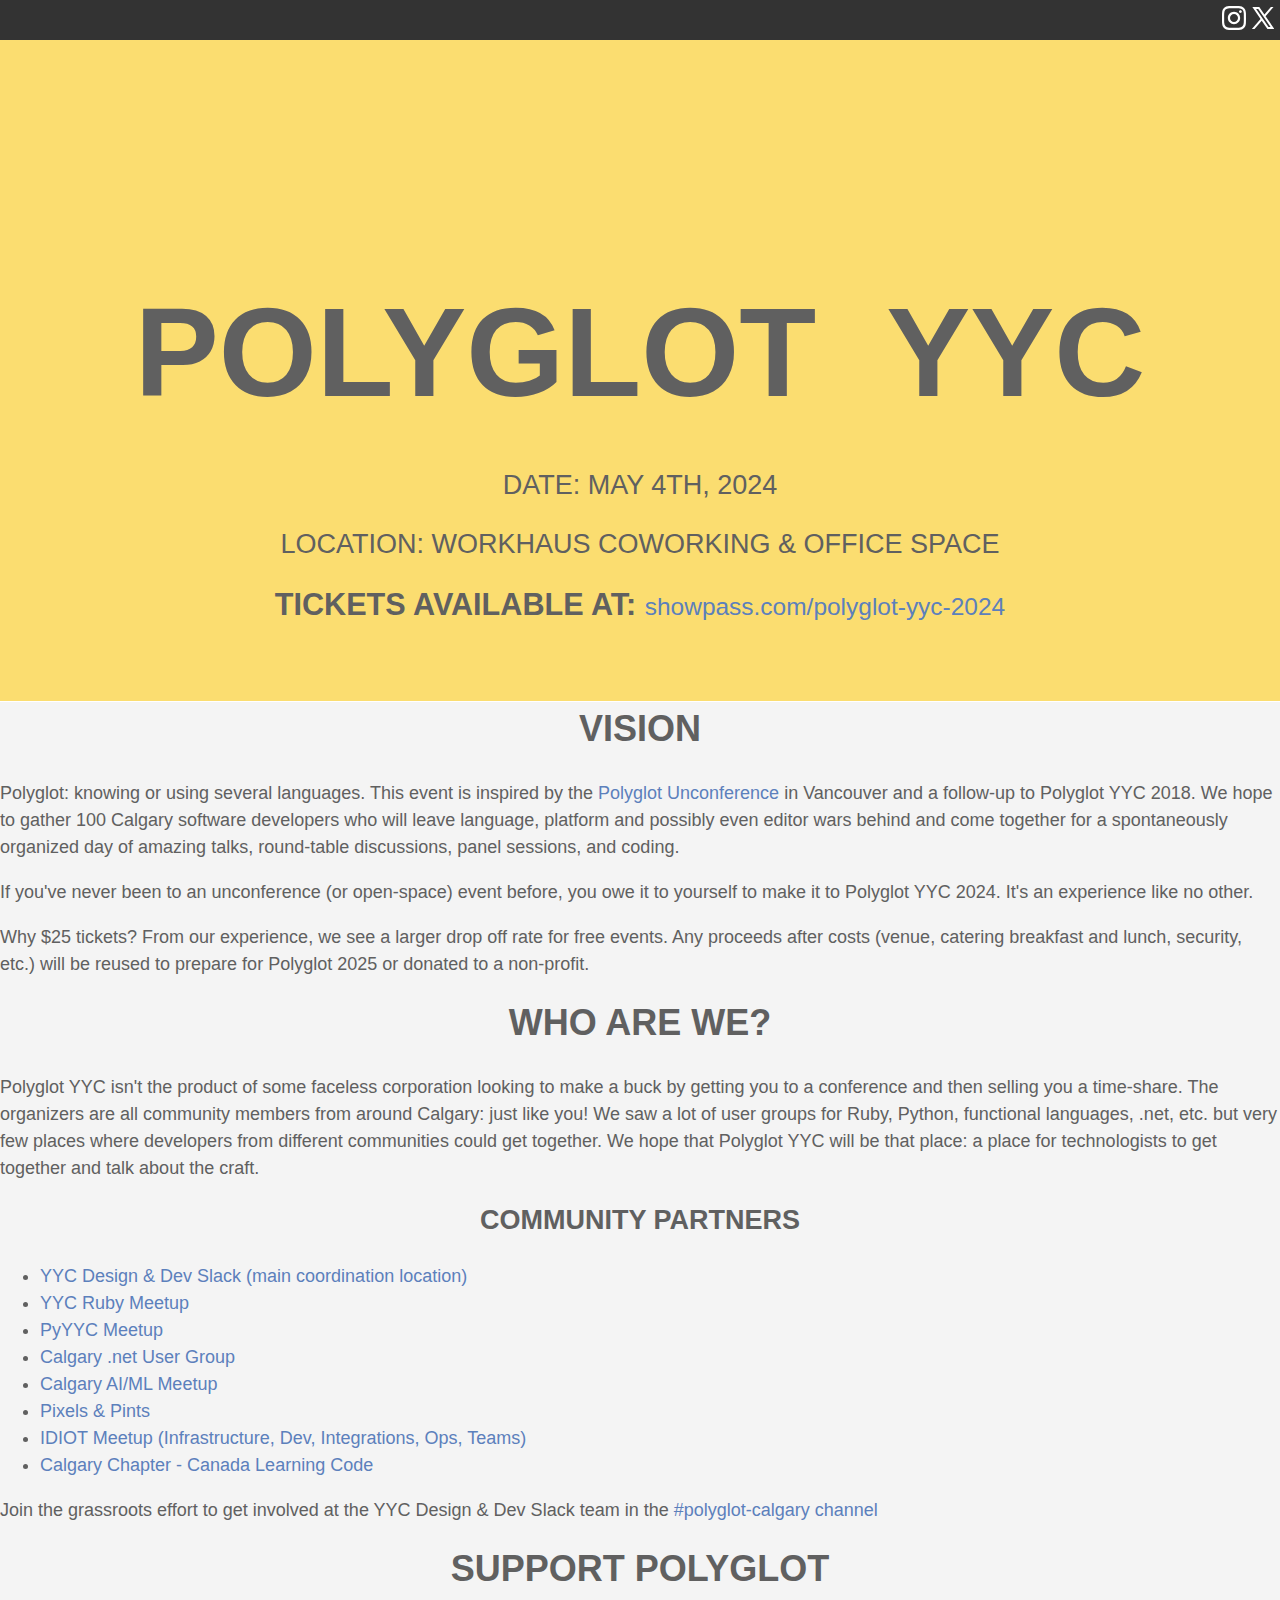
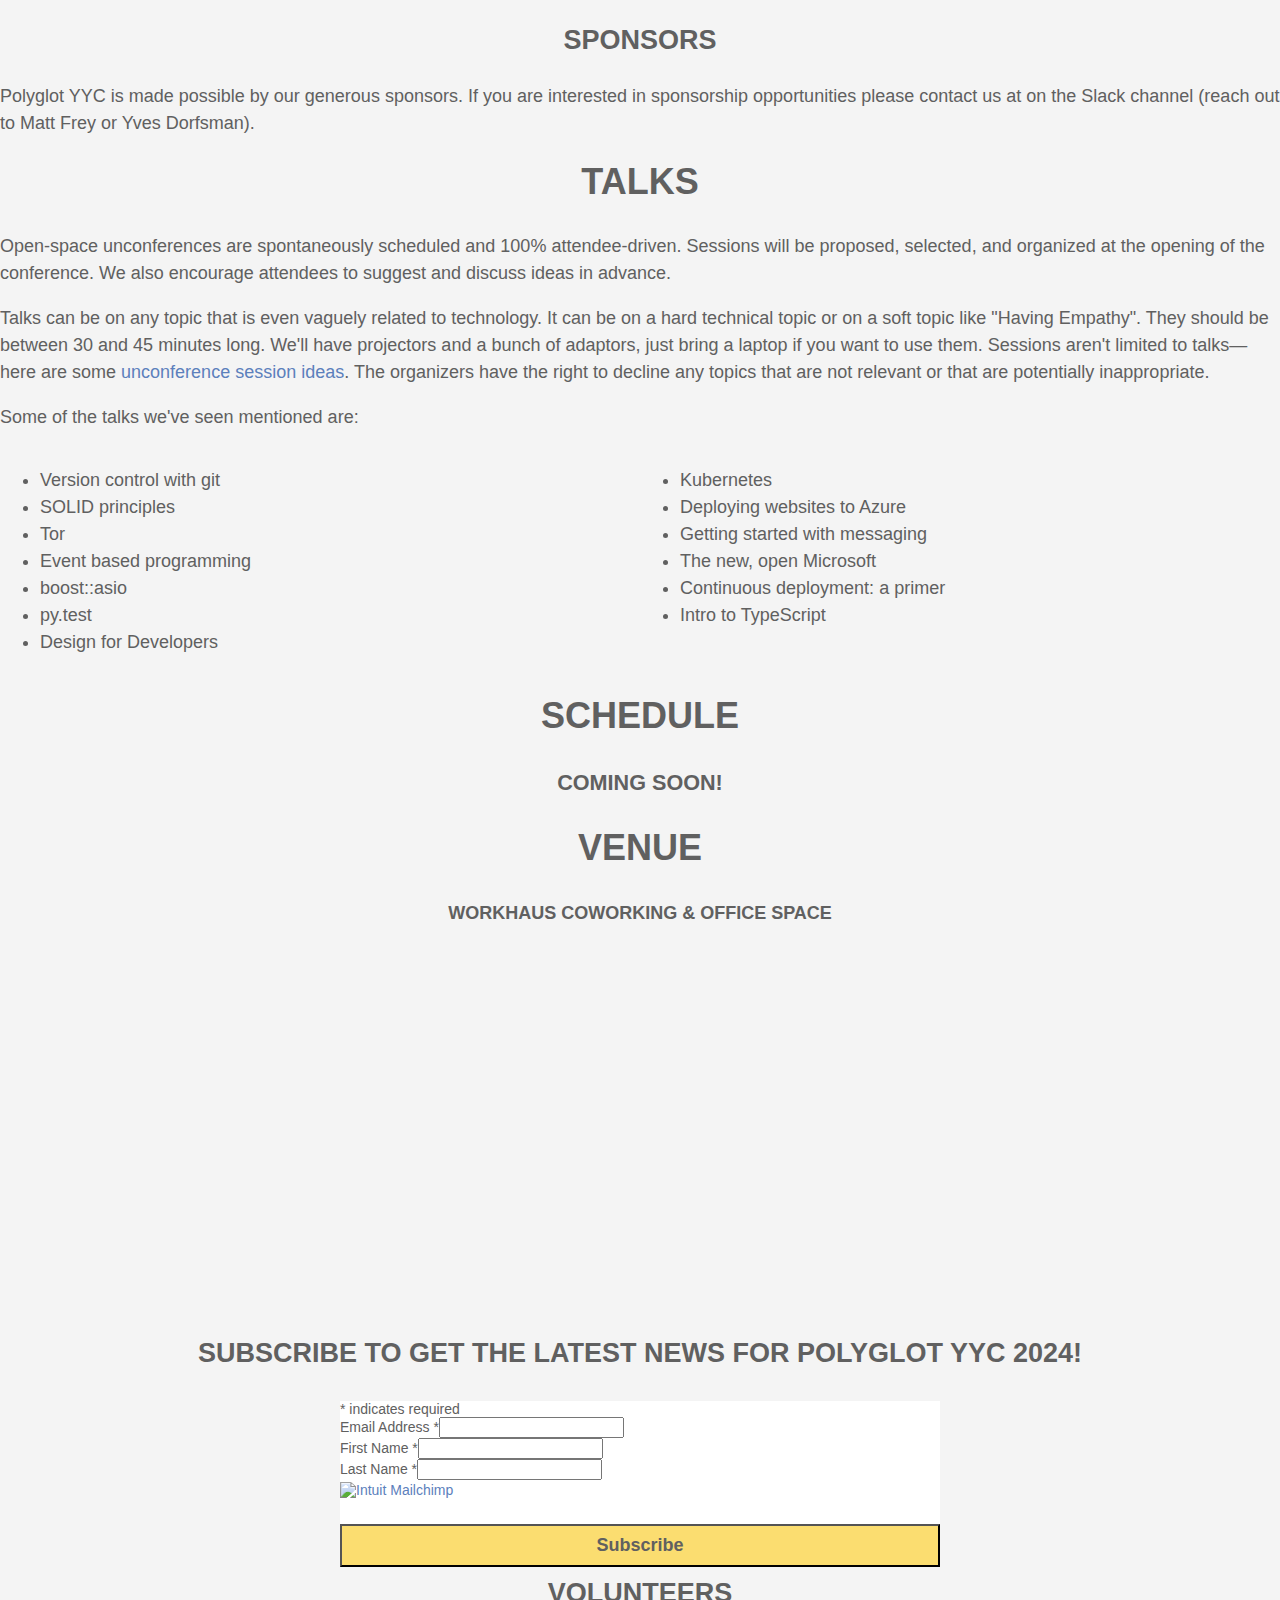
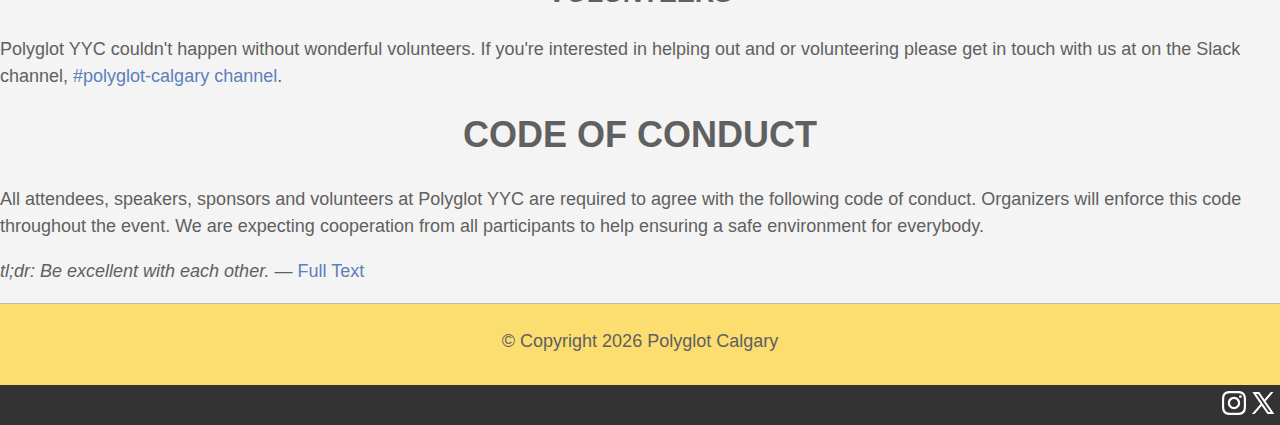
==== commit c7c7f30e: "add social media links before header" ====
--- a/index.html
+++ b/index.html
@@ -60,6 +60,33 @@
     </style>
   </head>
   <body>
+    <div class="social-media" style="position:relative; z-index: 100;">
+      <div>
+        <a href="https://instagram.com/polyglotyyc" target="_blank" title="Follow us on Instagram!">
+          <svg 
+            class="instagram"
+            xmlns="http://www.w3.org/2000/svg" width="26" height="26" viewBox="0 0 26 26" fill="#fff">
+            <path 
+              d="M12 2.163c3.204 0 3.584.012 4.85.07 3.252.148 4.771 1.691 4.919 4.919.058 1.265.069 1.645.069 4.849 0 3.205-.012 3.584-.069 4.849-.149 3.225-1.664 4.771-4.919 4.919-1.266.058-1.644.07-4.85.07-3.204 0-3.584-.012-4.849-.07-3.26-.149-4.771-1.699-4.919-4.92-.058-1.265-.07-1.644-.07-4.849 0-3.204.013-3.583.07-4.849.149-3.227 1.664-4.771 4.919-4.919 1.266-.057 1.645-.069 4.849-.069zm0-2.163c-3.259 0-3.667.014-4.947.072-4.358.2-6.78 2.618-6.98 6.98-.059 1.281-.073 1.689-.073 4.948 0 3.259.014 3.668.072 4.948.2 4.358 2.618 6.78 6.98 6.98 1.281.058 1.689.072 4.948.072 3.259 0 3.668-.014 4.948-.072 4.354-.2 6.782-2.618 6.979-6.98.059-1.28.073-1.689.073-4.948 0-3.259-.014-3.667-.072-4.947-.196-4.354-2.617-6.78-6.979-6.98-1.281-.059-1.69-.073-4.949-.073zm0 5.838c-3.403 0-6.162 2.759-6.162 6.162s2.759 6.163 6.162 6.163 6.162-2.759 6.162-6.163c0-3.403-2.759-6.162-6.162-6.162zm0 10.162c-2.209 0-4-1.79-4-4 0-2.209 1.791-4 4-4s4 1.791 4 4c0 2.21-1.791 4-4 4zm6.406-11.845c-.796 0-1.441.645-1.441 1.44s.645 1.44 1.441 1.44c.795 0 1.439-.645 1.439-1.44s-.644-1.44-1.439-1.44z" />
+            </svg>
+        </a>
+      </div>
+      <div>
+        <a href="https://twitter.com/PolyglotYy24112" target="_blank" title="Follow us on X.com!">
+          <svg xmlns="http://www.w3.org/2000/svg" 
+            x="0px" 
+            y="0px" 
+            width="26" 
+            height="26" 
+            viewBox="0 0 26 26"
+            fill="#fff">
+            <path 
+              d="M26.37,26l-8.795-12.822l0.015,0.012L25.52,4h-2.65l-6.46,7.48L11.28,4H4.33l8.211,11.971L12.54,15.97L3.88,26h2.65 l7.182-8.322L19.42,26H26.37z M10.23,6l12.34,18h-2.1L8.12,6H10.23z" />
+          </svg>
+        </a>
+      </div>
+    </div>
+    
     <header>
       <div class="mountains"></div>
       <pg-wheat></pg-wheat>
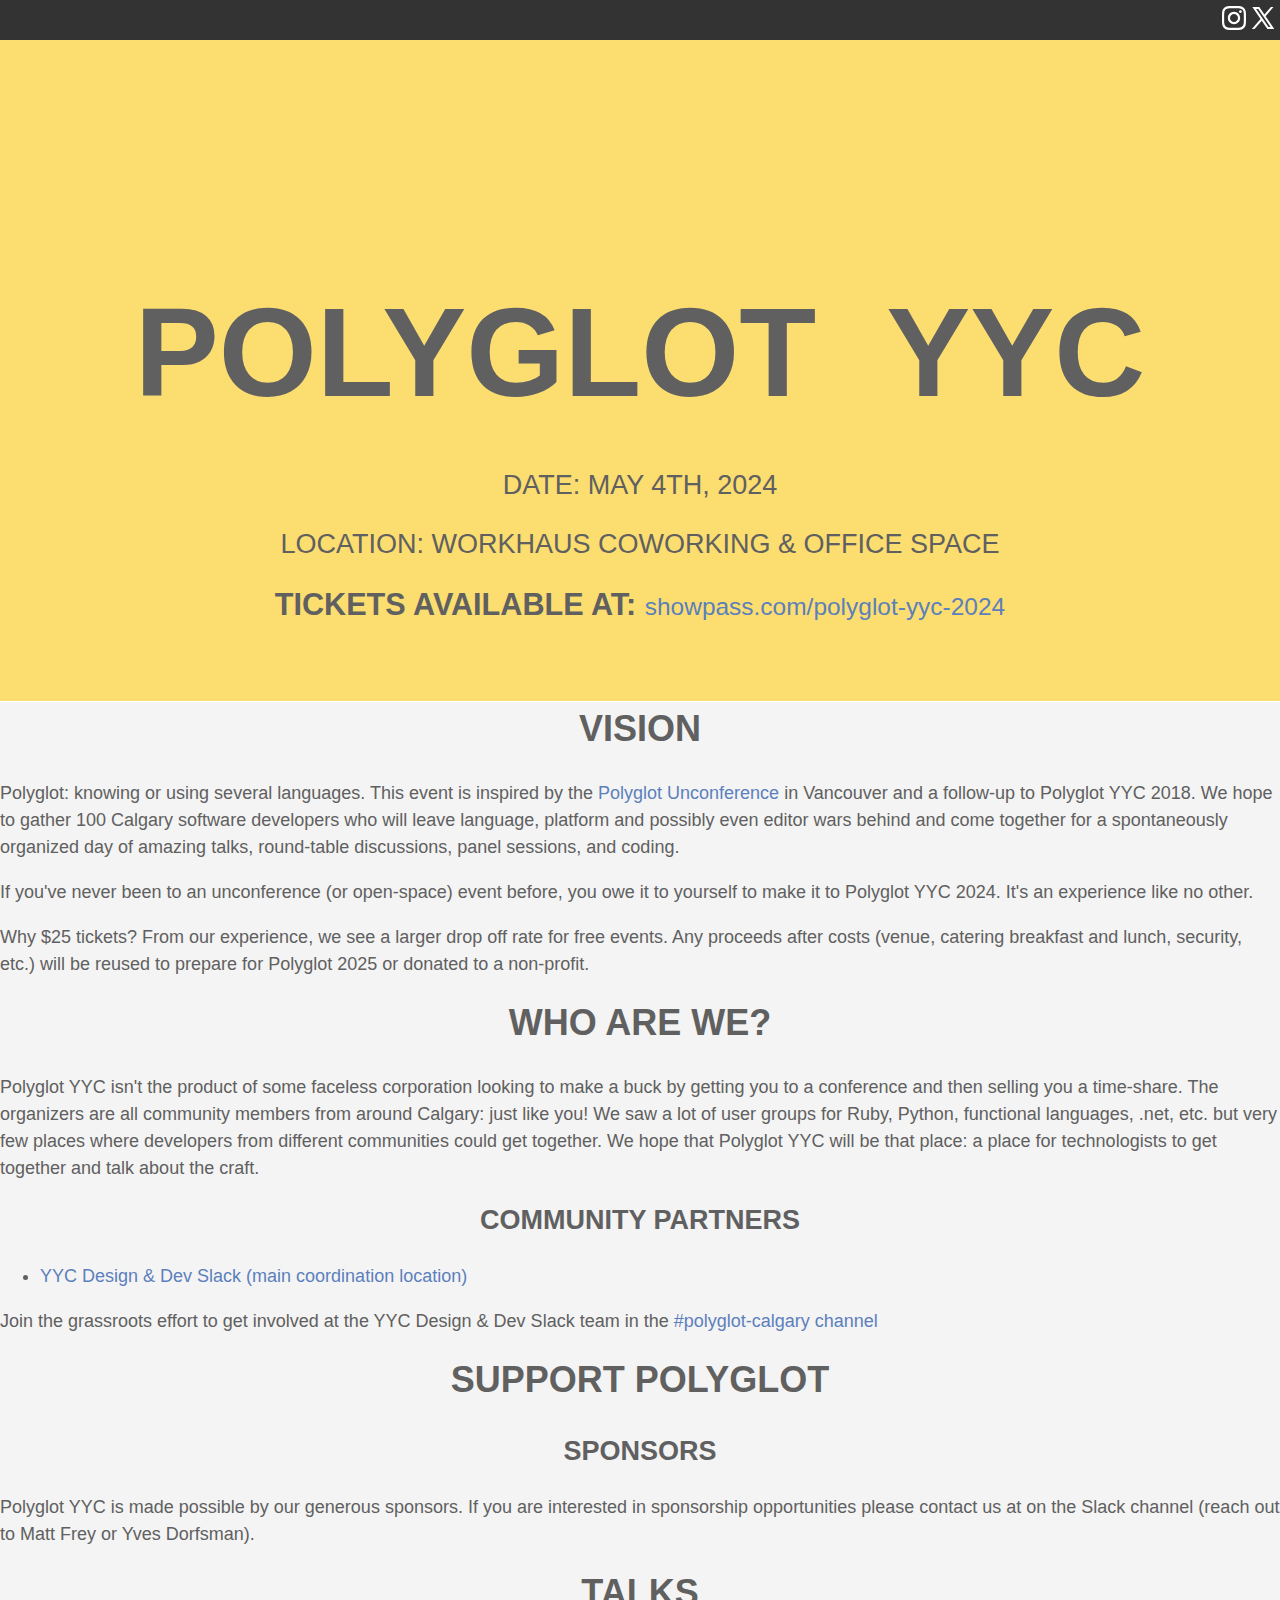
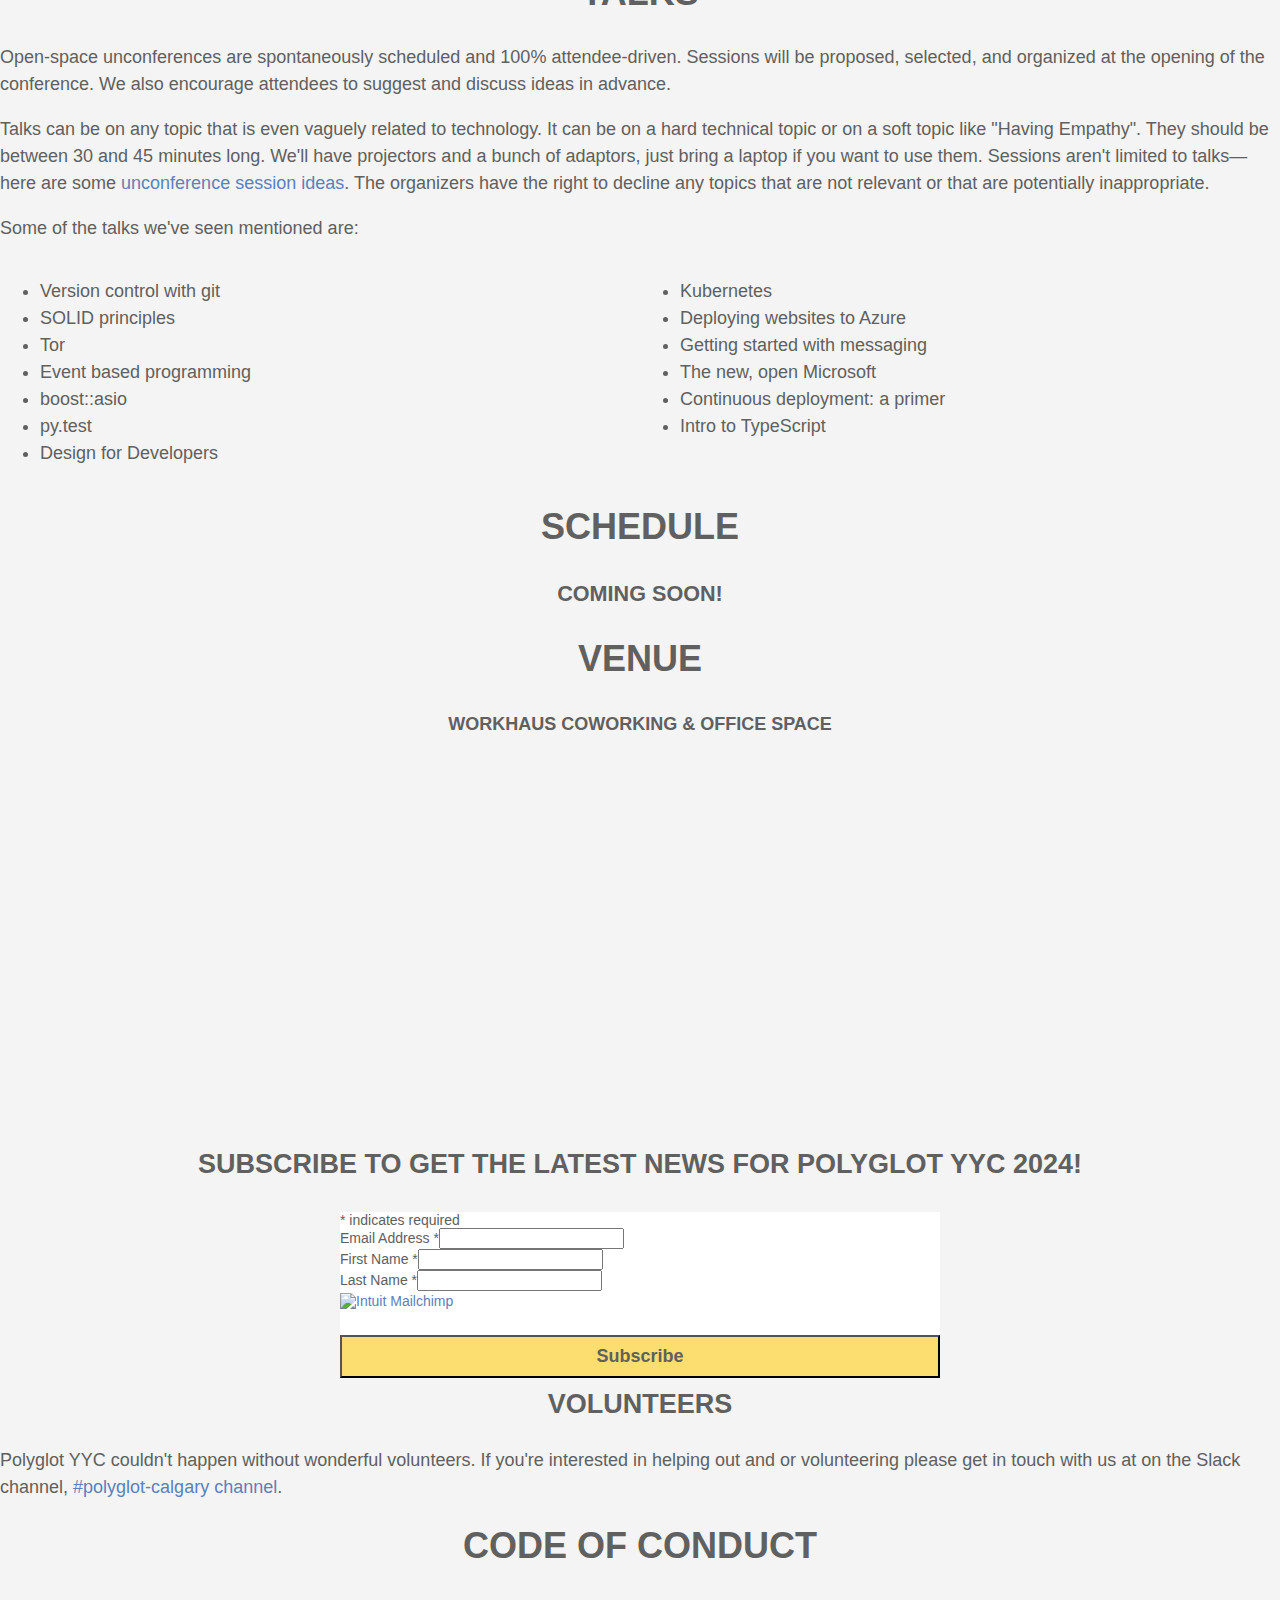
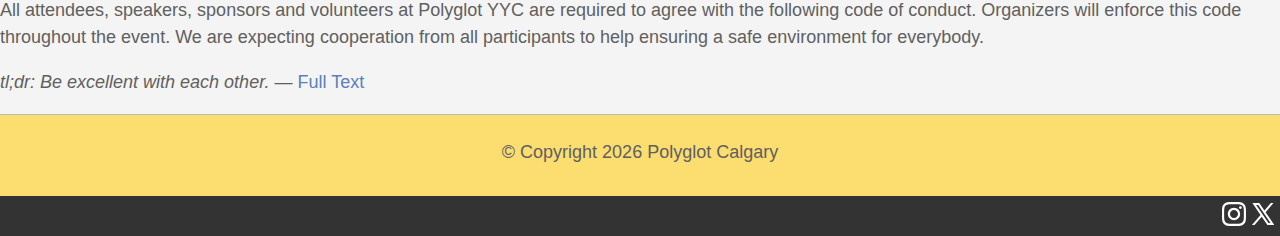
==== commit 80639bfb: "remove all community partners except for slack channel" ====
--- a/index.html
+++ b/index.html
@@ -86,7 +86,7 @@
         </a>
       </div>
     </div>
-    
+
     <header>
       <div class="mountains"></div>
       <pg-wheat></pg-wheat>
@@ -94,7 +94,6 @@
       <h2>Date: May 4th, 2024</h2>
       <h2>Location: Workhaus Coworking & Office Space</h2>
       <h2 class="showpass">Tickets available at: <a href="https://www.showpass.com/polyglot-yyc-2024/">showpass.com/polyglot-yyc-2024</a></h2>
-      <!-- <pg-tickets></pg-tickets> -->
     </header>
 
     <pg-section>
@@ -146,49 +145,6 @@
             href="https://communityinviter.com/apps/yycdesign/yyc-design-and-development"
             target="_blank"
             >YYC Design &amp; Dev Slack (main coordination location)</a
-          >
-        </li>
-        <li>
-          <a href="https://www.meetup.com/YYC-Rb/" target="_blank"
-            >YYC Ruby Meetup</a
-          >
-        </li>
-        <li>
-          <a href="https://www.meetup.com/py-yyc/" target="_blank"
-            >PyYYC Meetup</a
-          >
-        </li>
-        <li>
-          <a
-            href="https://www.meetup.com/Calgary-net-User-Group"
-            target="_blank"
-            >Calgary .net User Group</a
-          >
-        </li>
-        <li>
-          <a
-            href="https://www.meetup.com/meetup-group-wmHrkGoA/"
-            target="_blank"
-            >Calgary AI/ML Meetup</a
-          >
-        </li>
-        <li>
-          <a href="https://www.meetup.com/pxandpints/" target="_blank"
-            >Pixels &amp; Pints</a
-          >
-        </li>
-        <li>
-          <a
-            href="https://www.meetup.com/IDIOT-Meetup-Infrastructure-Dev-Integrations-Ops-Teams/"
-            target="_blank"
-            >IDIOT Meetup (Infrastructure, Dev, Integrations, Ops, Teams)</a
-          >
-        </li>
-        <li>
-          <a
-            href="https://www.canadalearningcode.ca/chapters/calgary/"
-            target="_blank"
-            >Calgary Chapter - Canada Learning Code</a
           >
         </li>
       </ul>
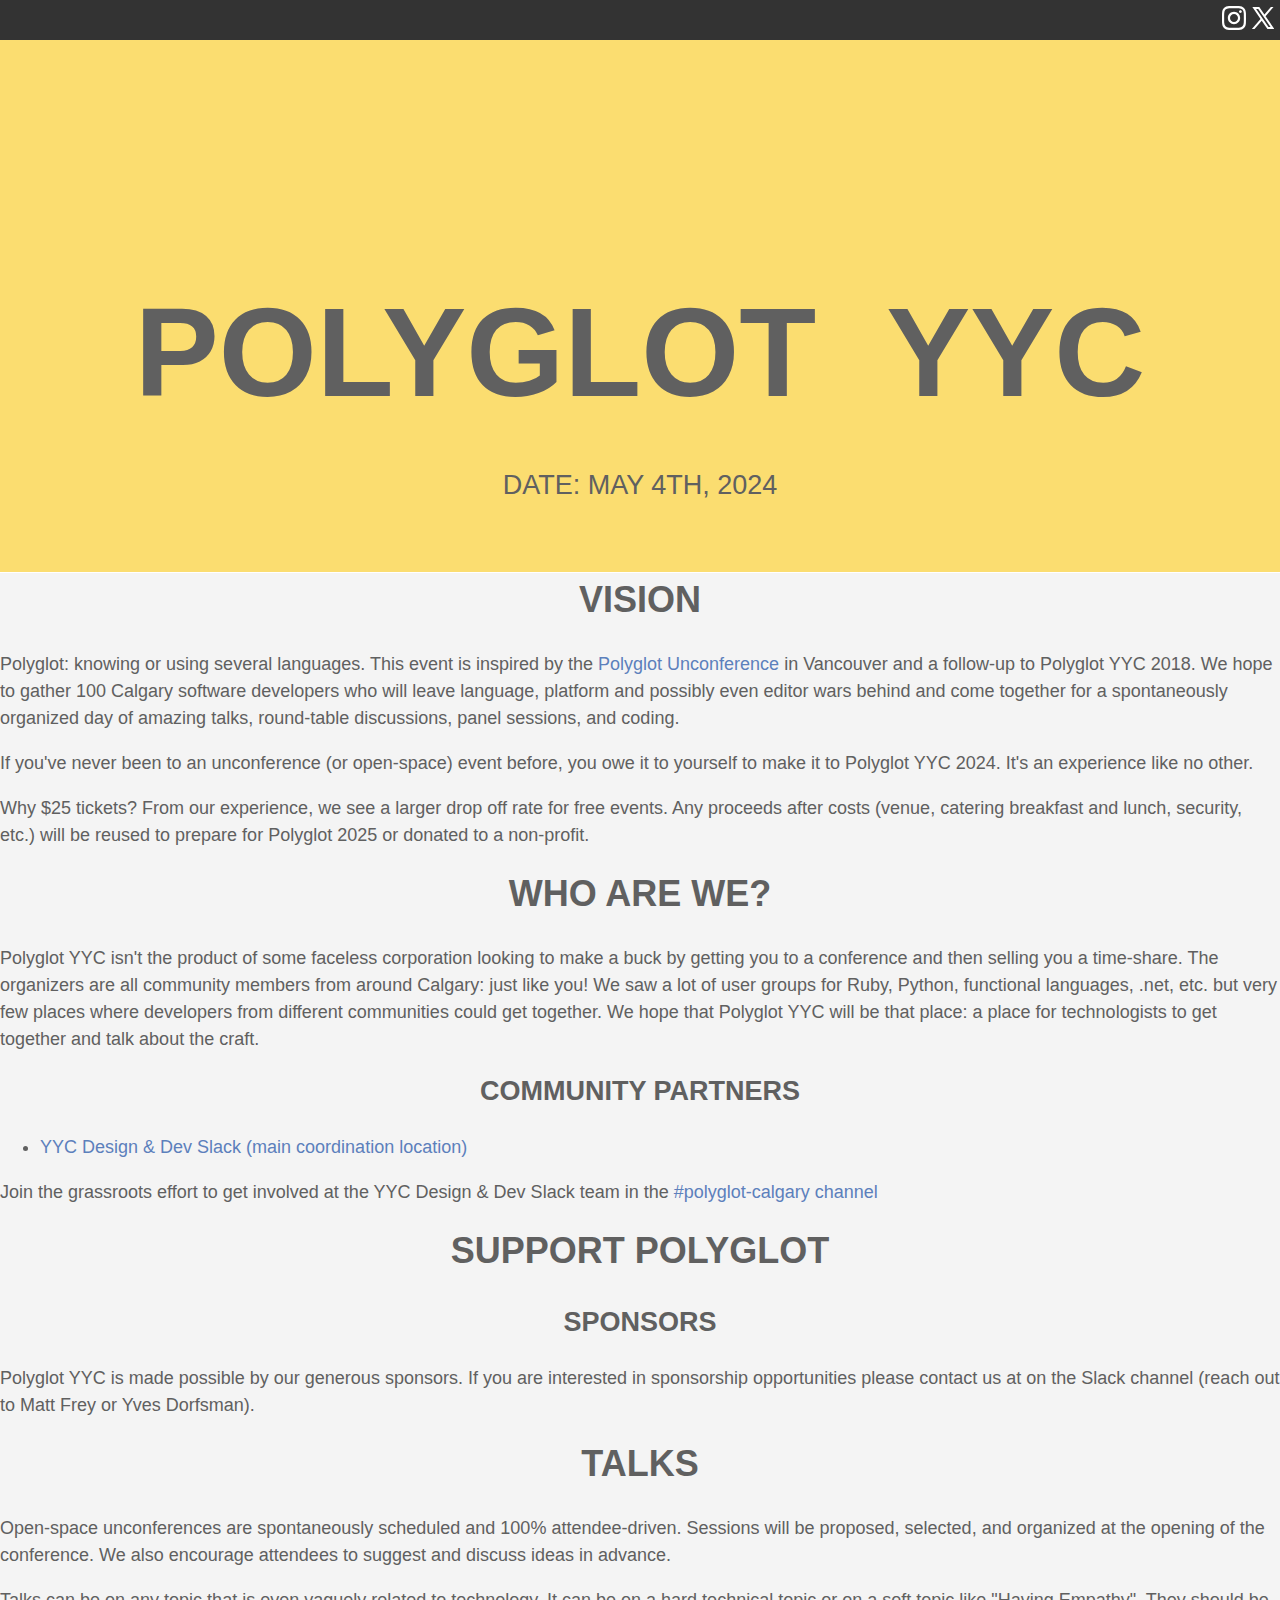
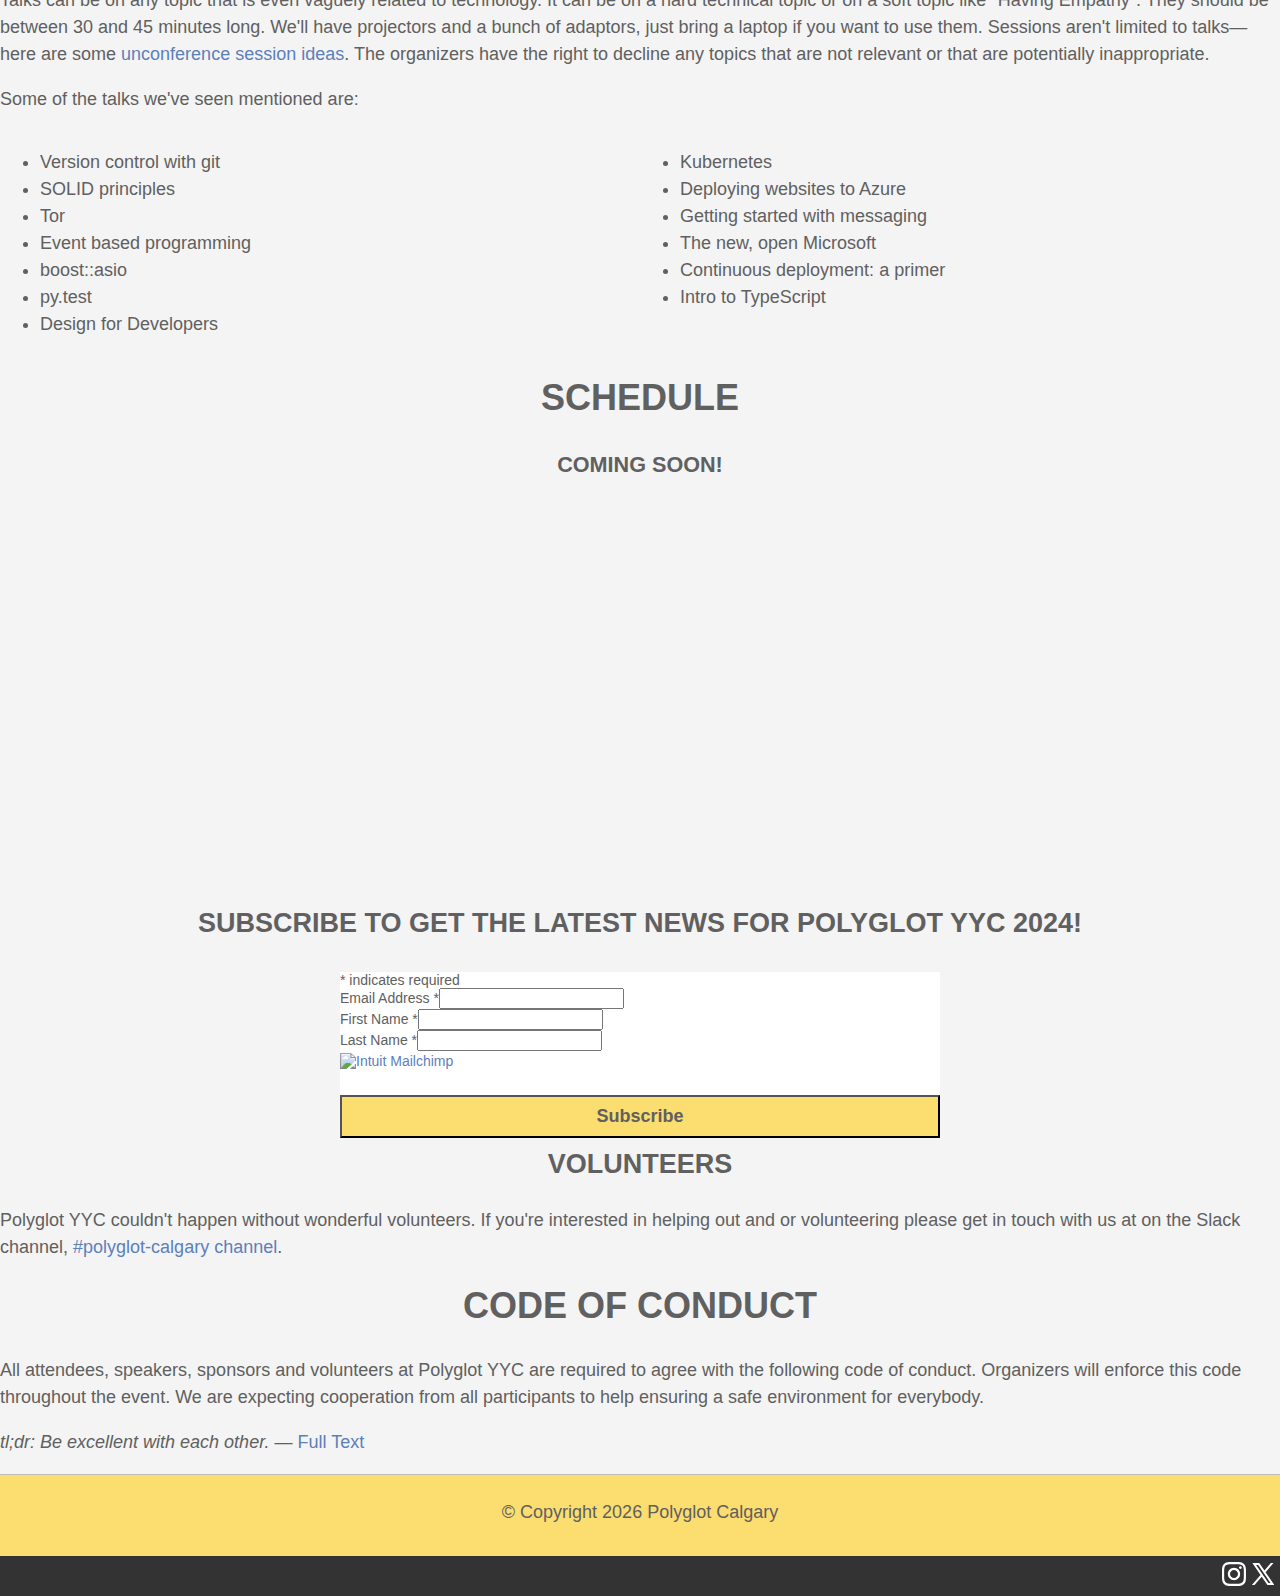
==== commit 5909b2e8: "Removing ticket and venue because of downsizing" ====
--- a/index.html
+++ b/index.html
@@ -92,8 +92,6 @@
       <pg-wheat></pg-wheat>
       <h1>Polyglot &nbsp;YYC</h1>
       <h2>Date: May 4th, 2024</h2>
-      <h2>Location: Workhaus Coworking & Office Space</h2>
-      <h2 class="showpass">Tickets available at: <a href="https://www.showpass.com/polyglot-yyc-2024/">showpass.com/polyglot-yyc-2024</a></h2>
     </header>
 
     <pg-section>
@@ -222,11 +220,6 @@
       <h1>Schedule</h1>
 
       <h3>Coming Soon!</h3>
-    </pg-section>
-
-    <pg-section class="location-section">
-      <h1>Venue</h1>
-      <h4>Workhaus Coworking & Office Space</h4>
     </pg-section>
 
     <div
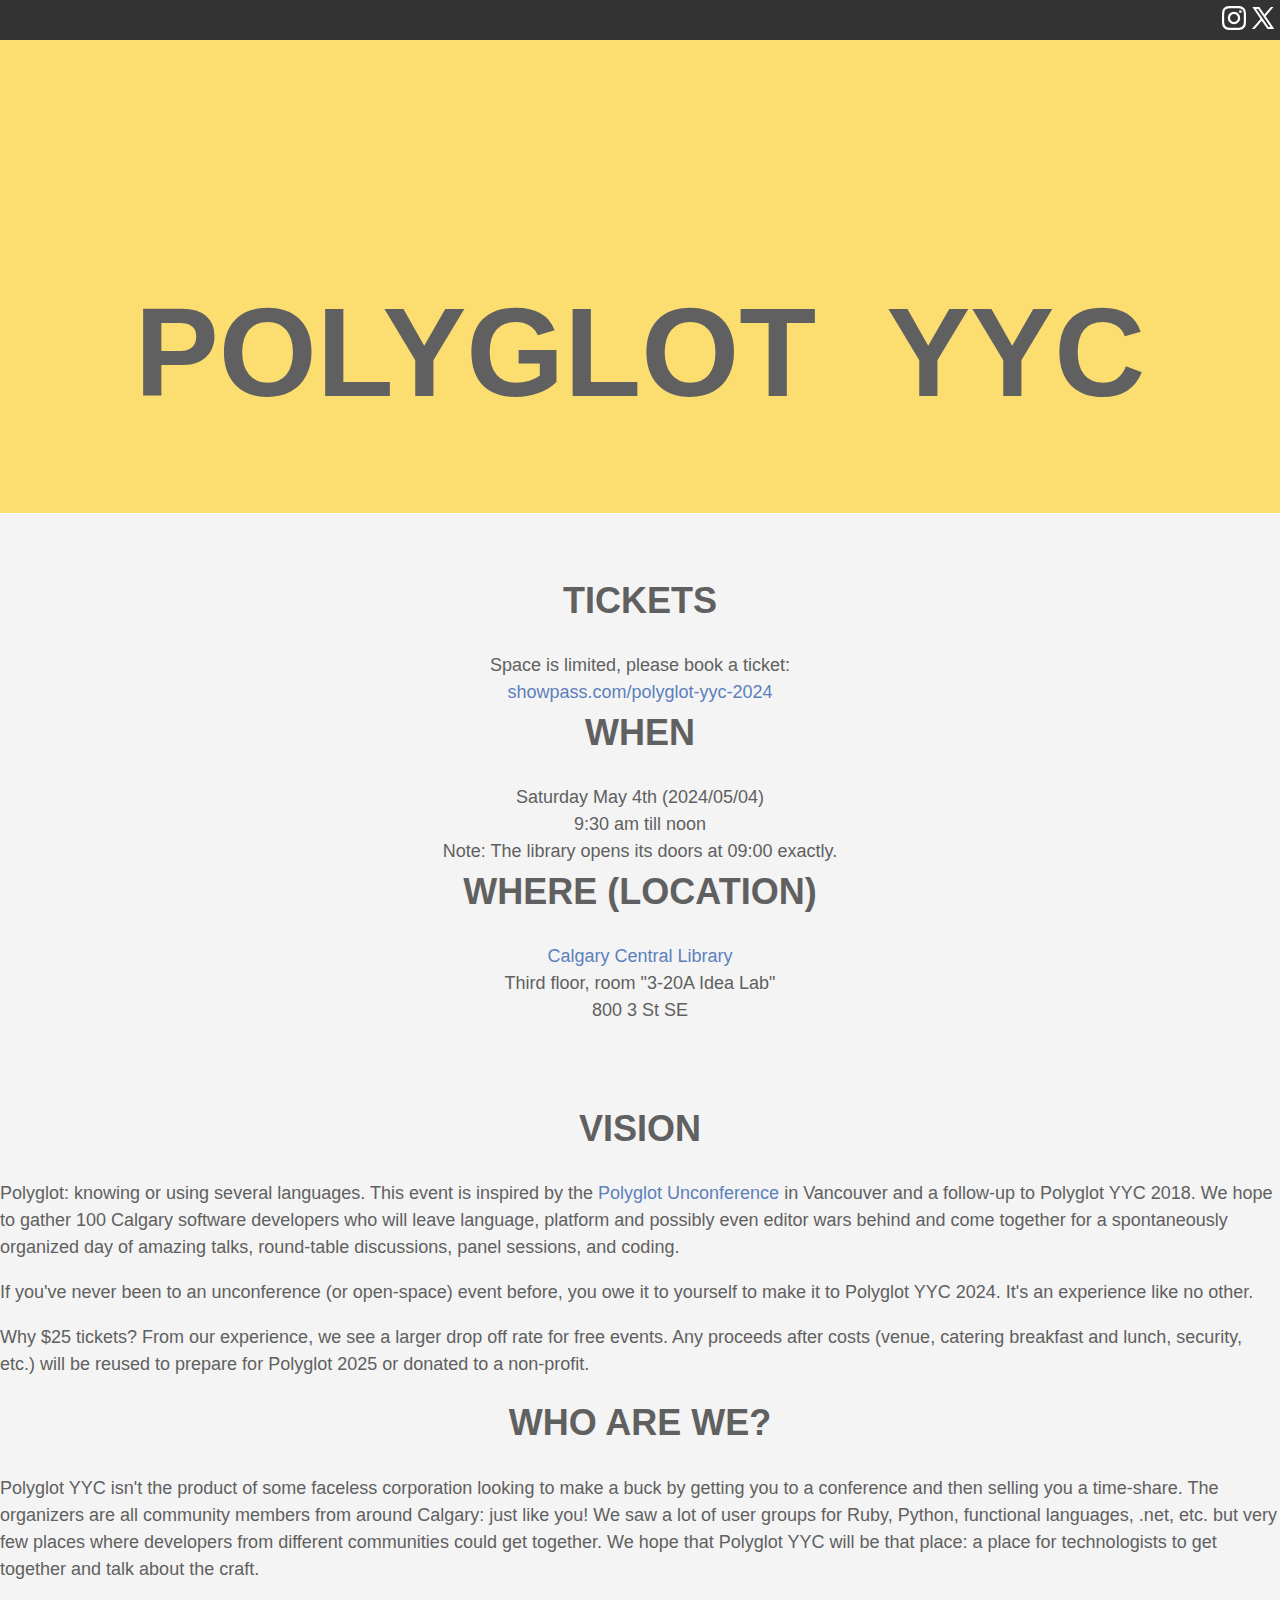
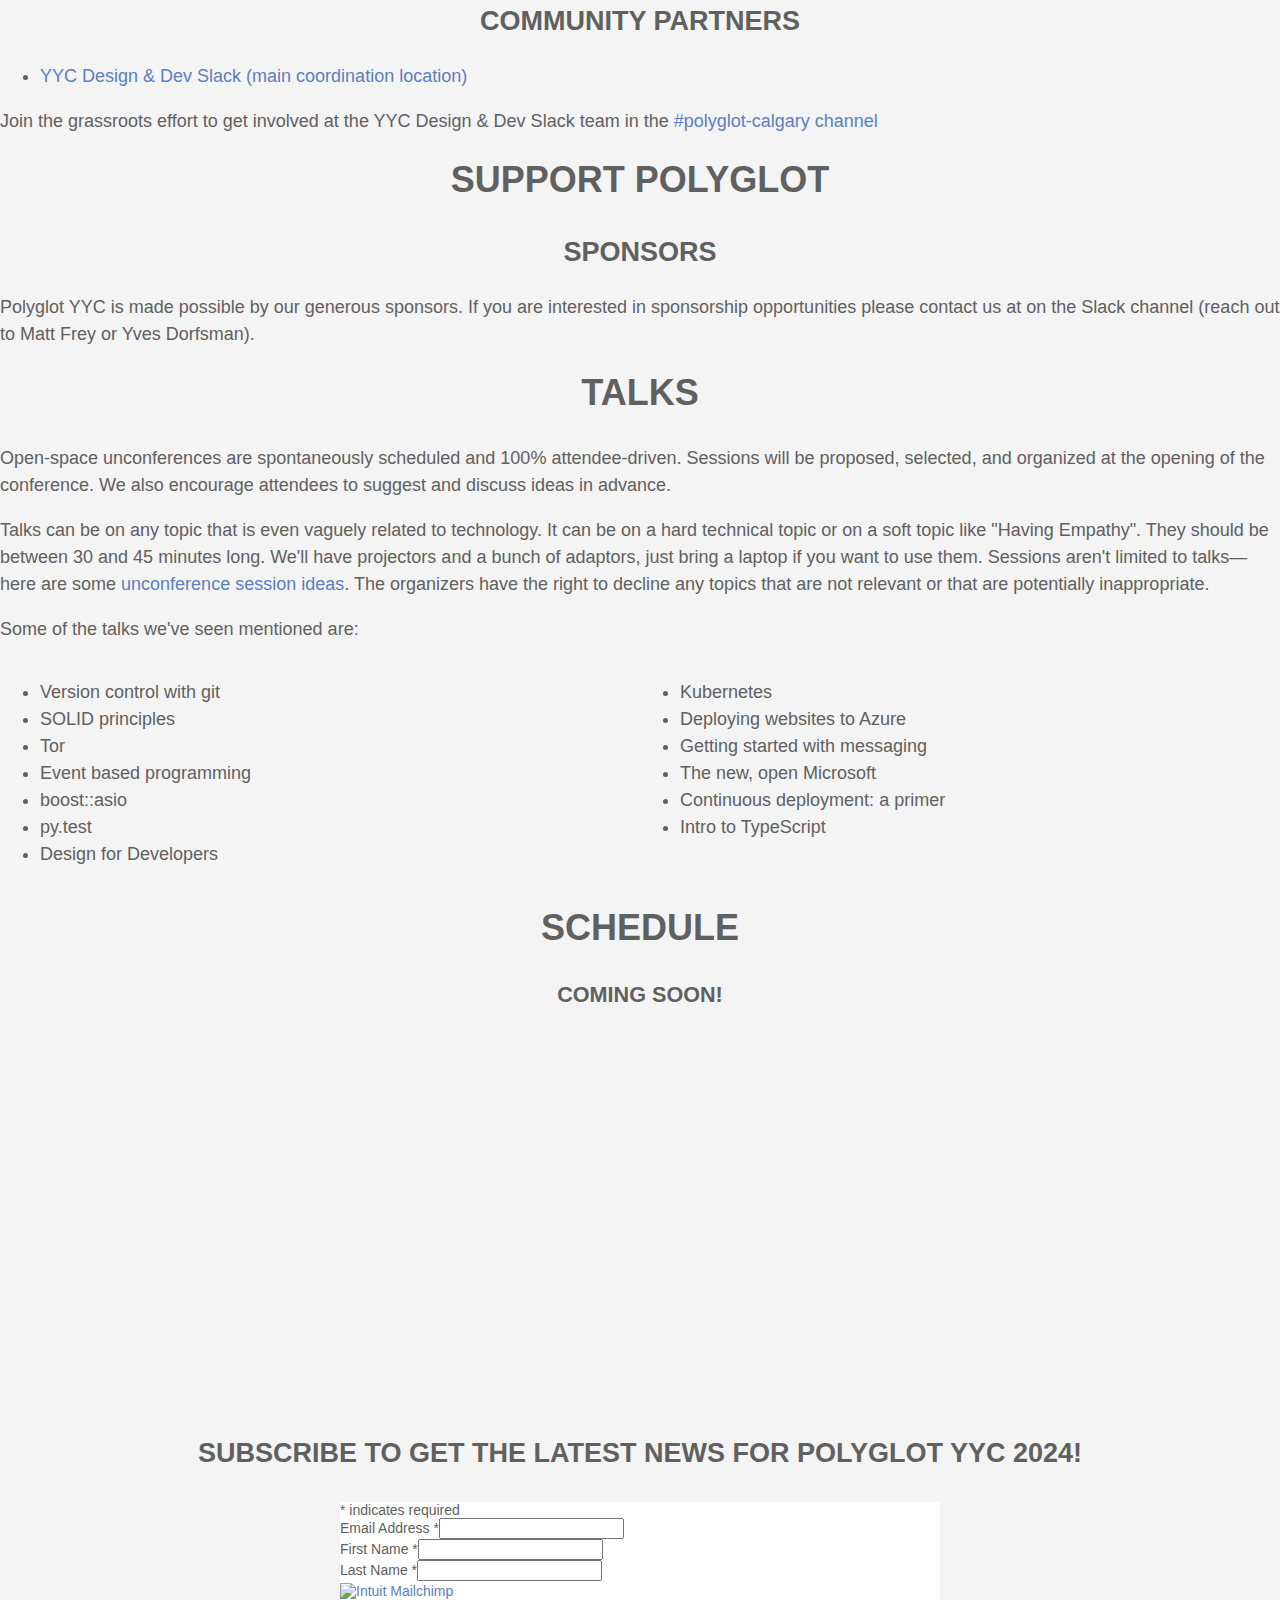
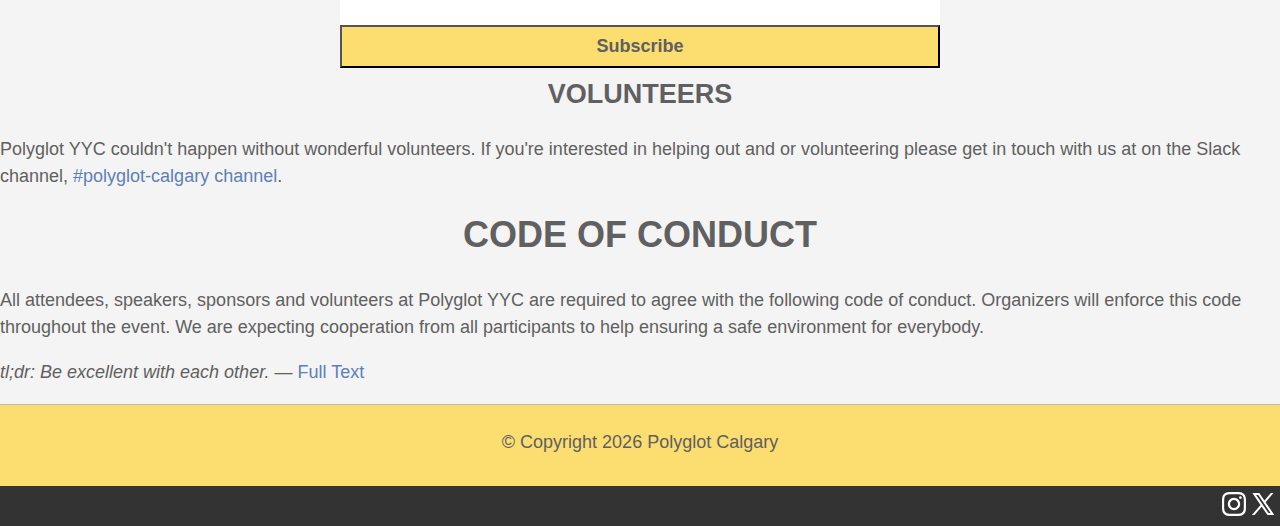
==== commit fc6a13e8: "2024 location and time" ====
--- a/index.html
+++ b/index.html
@@ -91,10 +91,27 @@
       <div class="mountains"></div>
       <pg-wheat></pg-wheat>
       <h1>Polyglot &nbsp;YYC</h1>
-      <h2>Date: May 4th, 2024</h2>
     </header>
 
+    <section class="location">
+      <h1>Tickets</h1>
+      Space is limited, please book a ticket:<br>
+      <a href="https://www.showpass.com/polyglot-yyc-2024/">showpass.com/polyglot-yyc-2024</a>
+      <h1>When</h1>
+      Saturday May 4th (2024/05/04)<br>
+      <b>9:30 am</b> till noon<br>
+      Note: The <b>library opens its doors at 09:00</b> exactly.
+
+      <h1>Where (location)</h1>
+      <p>
+      <a href="https://www.google.com/maps/place/Central+Library/@51.0453808,-114.0575273,17z/data=!3m1!4b1!4m6!3m5!1s0x537170003cb69fe3:0x65642e5fb9371572!8m2!3d51.0453775!4d-114.0549524!16s%2Fg%2F11cn9rym65?entry=ttu">Calgary Central Library</a><br>
+      Third floor, room "<b>3-20A Idea Lab</b>"<br>
+      800 3 St SE
+      </p>
+    </section>
+
     <pg-section>
+
       <h1>Vision</h1>
       <p>
         Polyglot: knowing or using several languages. This event is inspired by
@@ -421,11 +438,11 @@
         container: "map",
         scrollZoom: false,
         style: "mapbox://styles/mapbox/dark-v9",
-        center: [-114.0737375, 51.0475051],
+        center: [-114.0575273, 51.0453808],
         zoom: 15,
       });
       var marker = new mapboxgl.Marker()
-        .setLngLat([-114.0737375, 51.0475051])
+        .setLngLat([-114.0575273, 51.0453808])
         .addTo(map);
     </script>
 
--- a/assets/css/main.css
+++ b/assets/css/main.css
@@ -187,9 +187,8 @@
   margin-left: auto;
   margin-right: auto;
 }
-.location-section h4,
-.location-section h5 {
-  margin-bottom: 1rem;
+.location {
+  text-align: center;
 }
 .map {
   display: block;
@@ -325,4 +324,4 @@
 .social-media .instagram {
   position: relative;
   top: 3px;
-}+}
